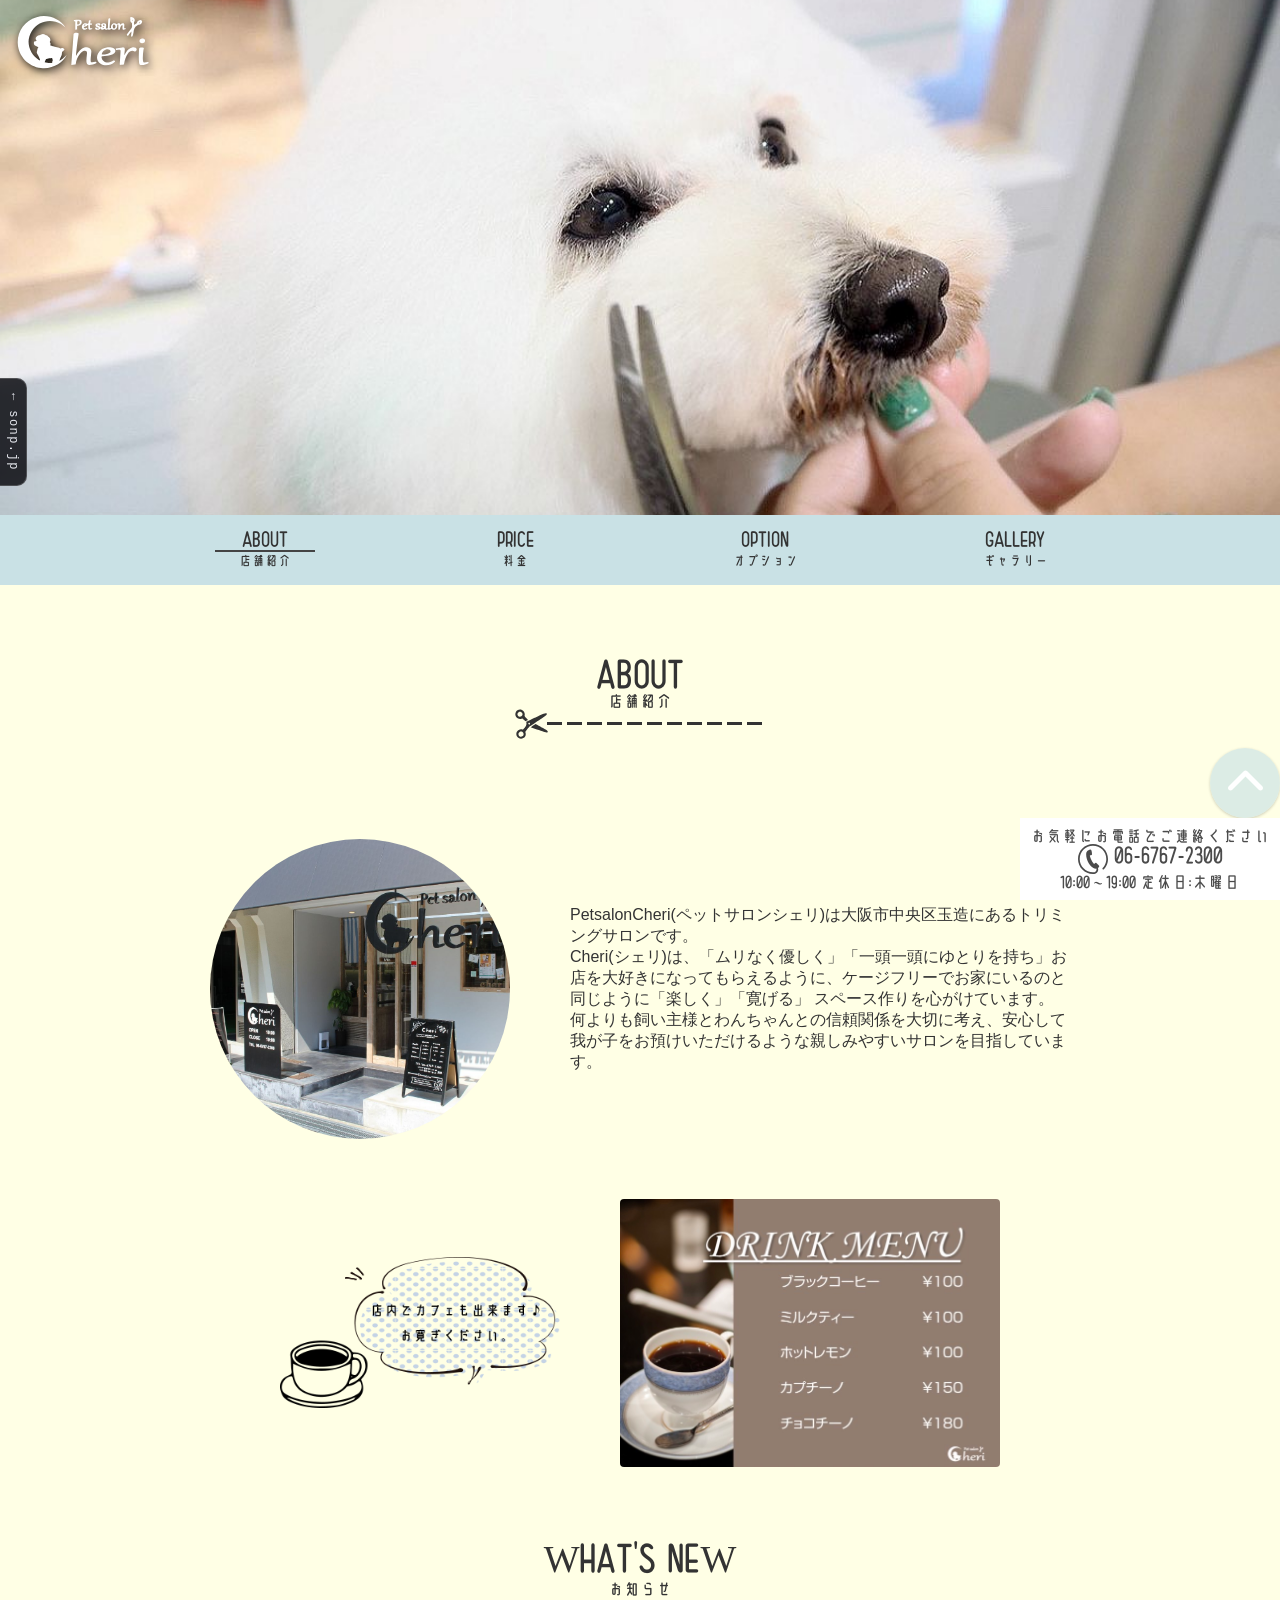
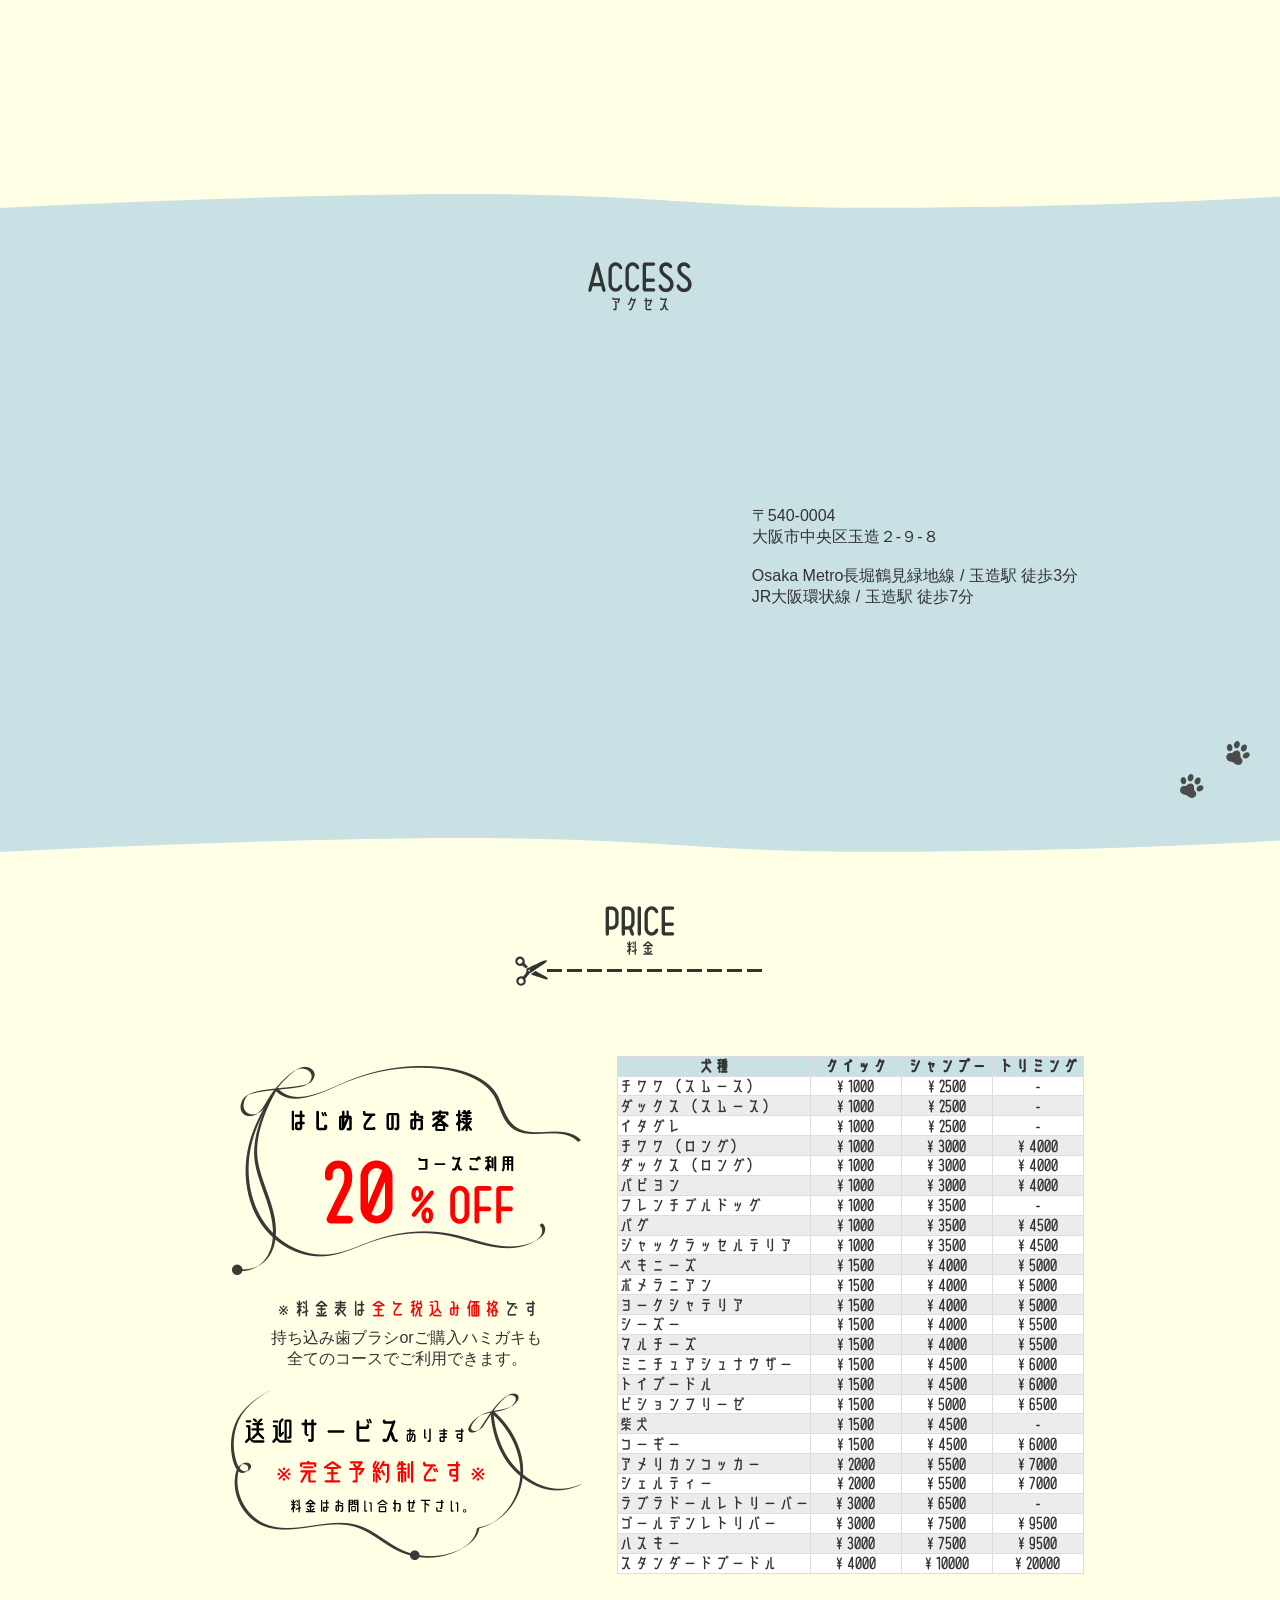
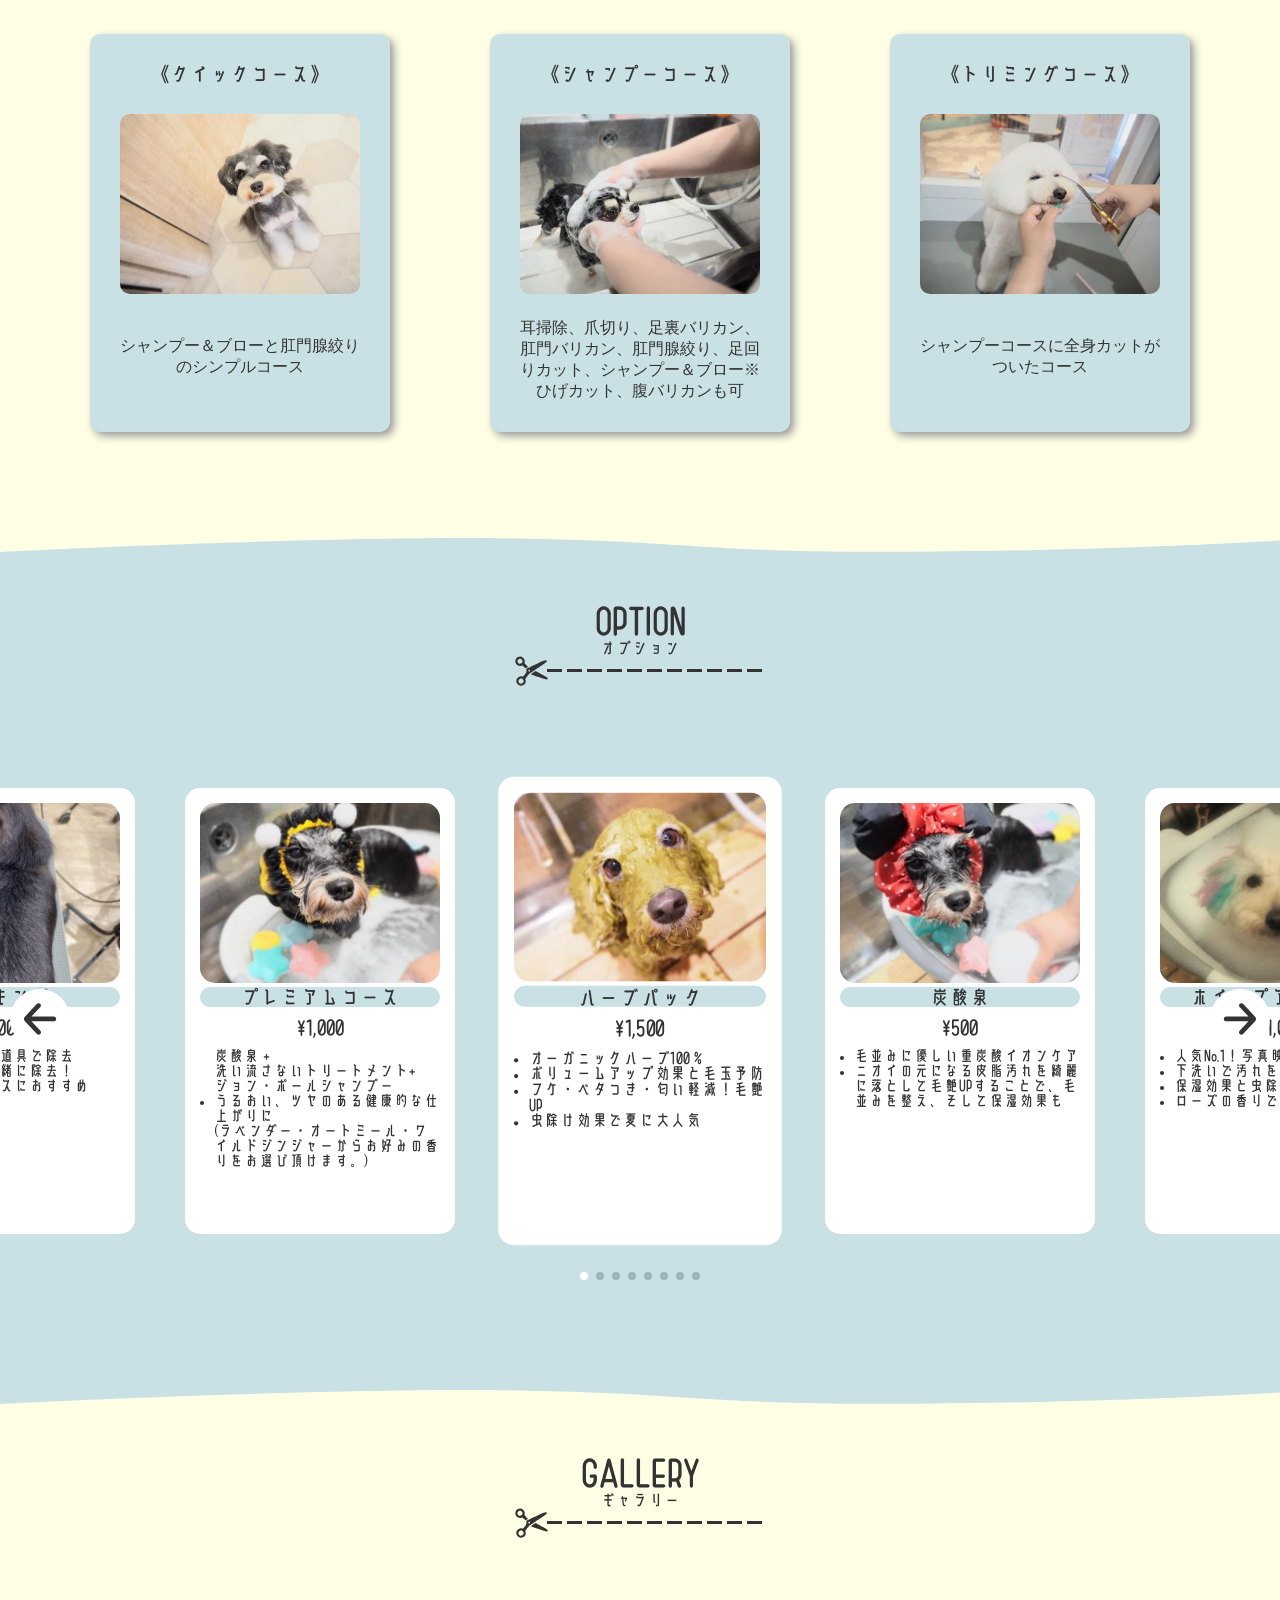
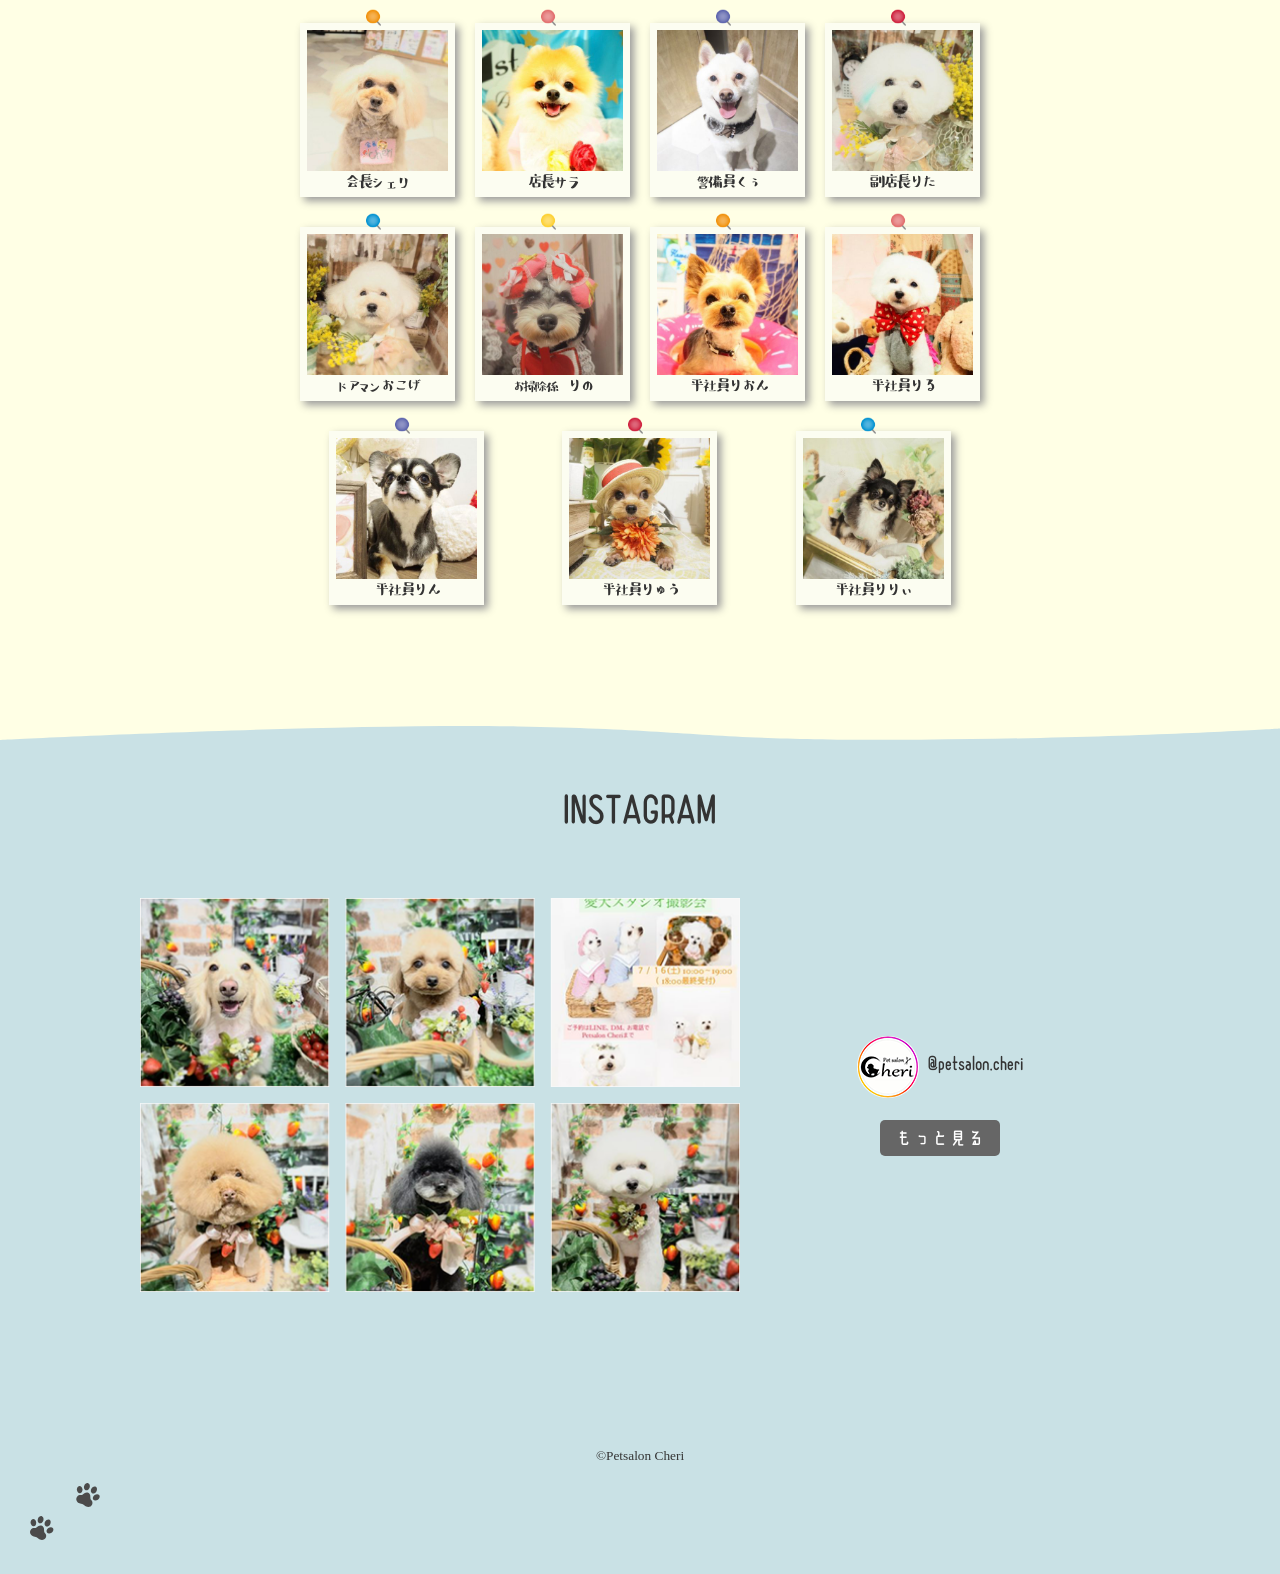
==== cheri/index.html @ 10647125 "Initial commit: five work sites" ====
<!DOCTYPE html>
<html lang="ja">
<head>
    <meta charset="UTF-8">
    <meta name="viewport" content="width=device-width, initial-scale=1.0">
    <title>PetsalonCheri(ペットサロンシェリ) | 大阪市中央区のトリミングサロン</title>
    <link rel="stylesheet" href="lib/swiper-bundle.min.css">
    <link rel="stylesheet" href="style-fp.min.css">
</head>
<body>
    <header>
        <div class="header_main" id="js-main">
            <h1 class="header_main_logo">
                <svg version="1.1" id="&#x30EC;&#x30A4;&#x30E4;&#x30FC;_1"
                    xmlns="http://www.w3.org/2000/svg" xmlns:xlink="http://www.w3.org/1999/xlink" width="136px" height="54px" x="0px" y="0px" viewBox="0 0 672.5 271.5"
                    style="enable-background:new 0 0 672.5 271.5;" xml:space="preserve">
                    <path class="header_main_logo_path" id="XMLID_1_" d="M248.201,62.441c-7.067-5.401-14.12-11.736-22.038-16.69c-49.688-31.089-116.276-15.855-147.029,34.11
                        c-21.635,35.15-21.688,71.452-2.249,107.714c8.741,16.305,21.719,28.699,37.372,38.378c0.916,0.567,1.848,1.239,2.864,1.479
                        c1.058,0.251,2.225,0.038,3.344,0.027c-0.106-0.99,0.01-2.072-0.354-2.956c-2.522-6.111-4.969-12.264-7.792-18.237
                        c-2.069-4.377-4.743-8.465-7.015-12.752c-1.69-3.189-2.176-6.288-0.725-10.031c1.51-3.895,1.538-8.339,2.624-12.434
                        c0.551-2.079,1.619-4.321,3.137-5.776c2.406-2.306,1.132-3.535-0.8-4.572c-4.795-2.574-9.588-5.196-14.574-7.357
                        c-6.17-2.674-7.242-15.049-3.921-19.411c0.935-1.228,3.492-1.243,5.319-1.764c1.759-0.501,4.119-0.388,5.18-1.518
                        c1.913-2.037,0.488-4.015-1.253-5.913c-3.675-4.007-2.161-12.918,2.346-15.789c2.813-1.791,5.295-4.194,8.261-5.627
                        c3.168-1.53,6.727-2.256,10.126-3.3c0.88-0.27,1.956-0.179,2.673-0.657c8.325-5.55,16.345-3.82,24.333,0.793
                        c1.113,0.643,2.449,0.991,3.727,1.237c3.517,0.679,6.224,2.289,7.901,5.631c0.531,1.057,1.735,1.928,2.827,2.527
                        c7.262,3.981,9.522,10.749,9.927,18.309c0.094,1.755-1.735,3.543-2.319,5.427c-0.421,1.356-0.911,3.512-0.225,4.256
                        c4.059,4.406,4.4,8.953,1.472,13.986c-0.25,0.429-0.243,1.008-0.161,0.637c4.669,1.843,9.01,3.643,13.421,5.251
                        c1.617,0.589,3.414,0.666,5.105,1.073c7.027,1.69,14.09,3.253,21.046,5.202c3.402,0.953,6.591,2.666,9.891,3.996
                        c0.478,0.193,1.066,0.305,1.565,0.223c2.812-0.462,5.662-0.812,8.406-1.546c3.995-1.068,7.051,0.193,9.889,2.97
                        c2.784,2.724,3.309,5.177,0.535,7.923c-2.969,2.939-6.44,5.37-10.256,8.483c-0.305,4.024-0.552,9.215-1.168,14.361
                        c-0.213,1.779-1.328,3.455-2.061,5.165c-2.459,5.736-4.984,11.444-7.374,17.209c-0.95,2.293-1.613,4.705-2.463,7.232
                        c8.676-2.263,18.312-9.683,36.825-28.187c-19.24,37.961-69.897,72.517-129.949,65.208C61.688,259.077,11.803,208.886,8.148,143.117
                        C4.939,85.373,41.033,28.908,102.837,10.84C160.619-6.051,220.58,19.399,248.201,62.441z M296.367,249.296
                        c2.393-0.145,3.124-1.184,3.376-3.48c2.127-19.349,9.883-36.362,22.154-51.289c5.242-6.378,11.257-12.081,19.526-14.545
                        c9.354-2.788,15.678,2.032,15.174,11.656c-0.197,3.766-0.817,7.509-1.141,11.271c-1.041,12.073-3.3,24.091-1.295,36.29
                        c1.46,8.886,5.502,12.618,14.474,12.307c11.654-0.405,22.461-4.243,33.011-8.88c1.595-0.701,3.403-1.461,2.166-3.869
                        c-1.04-2.024-1.627-3.984-4.963-3.134c-5.058,1.288-10.297,2.111-15.507,2.495c-5.88,0.433-7.878-1.275-8.416-7.258
                        c-0.42-4.664-0.181-9.431,0.205-14.116c0.885-10.751,2.456-21.46,2.968-32.223c0.529-11.12-6.432-19.375-17.362-21.659
                        c-11.878-2.483-22.473,0.826-31.997,7.84c-10.737,7.908-18.487,18.402-25.003,29.887c-0.729,1.284-1.513,2.537-2.272,3.804
                        c-0.705-1.463-0.714-2.521-0.602-3.567c1.879-17.574,3.532-35.177,5.733-52.71c2.201-17.535,4.855-35.016,7.546-52.485
                        c0.544-3.532-0.486-5.228-3.839-5.392c-4.946-0.242-9.966-0.765-14.84-0.193c-4.863,0.571-6.514,3.169-6.869,8.067
                        c-1.55,21.397-3.08,42.795-4.674,64.189c-1.394,18.705-2.9,37.402-4.286,56.108c-0.767,10.35-1.39,20.711-2.164,32.377
                        C284.131,250.247,290.243,249.669,296.367,249.296z M467.045,162.243c7.785,0.167,16.086,0.922,23.494,5.508
                        c10.851,6.719,11.342,18.212,1.052,25.733c-10.152,7.42-22.197,9.594-34.152,11.612c-8.093,1.366-16.348,1.85-24.551,2.454
                        c-3.045,0.224-3.86,1.27-3.535,4.256c1.768,16.258,16.695,28.116,34.201,26.988c9.422-0.607,17.911-3.924,25.46-9.423
                        c3.221-2.346,5.39-0.778,7.403,1.157c2.505,2.408,0.13,4.073-1.484,5.635c-18.13,17.542-50.242,21.52-70.19,8.714
                        c-17.917-11.502-23.128-31.818-12.794-51.345c10.239-19.349,27.431-28.153,48.395-30.841
                        C462.347,162.435,464.381,162.415,467.045,162.243z M506.512,46.813c1.031-2.96,7.456-5.729,12.067-5.471
                        c4.166,0.233,4.776,3.271,4.988,7.236c1.935-1.796,3.369-3.283,4.962-4.574c3.251-2.634,6.926-3.764,10.931-2.029
                        c3.942,1.708,4.787,5.234,4.6,9.106c-0.182,3.77-0.62,7.53-0.728,11.3c-0.151,5.281,0.147,5.452,5.153,4.123
                        c0.501-0.133,1-0.276,1.454-0.401c2.764,2.757,1.835,4.338-1.233,5.763c-10.78,5.008-14.542,2.568-13.935-9.25
                        c0.152-2.964,0.623-5.917,0.654-8.878c0.014-1.326-0.695-2.66-1.076-3.991c-1.304,0.549-2.913,0.784-3.86,1.701
                        c-4.627,4.487-6.802,10.246-8.036,16.449c-1.157,5.817-2.35,6.551-8.256,5.705c0-6.633-0.165-13.187,0.047-19.729
                        c0.208-6.42,0.093-6.634-6.312-4.529c1.68,10.275-0.572,19.222-10.895,23.805c-6.41,2.846-12.737,1.778-17.546-3.95
                        c-8.04,5.649-13.538,6.259-17.866,2.066c-10.024,4.241-11.417,4.12-17.124-0.995c-4.084,1.418-7.695,3.342-11.487,3.812
                        c-4.397,0.544-7.099-2.591-8.698-7.226c-4.166,6.219-9.934,8.239-16.562,7.448c-2.84-0.339-5.826-1.418-8.229-2.963
                        c-3.172-2.04-2.755-6.404,0.413-7.971c2.247-1.111,4.192-1.391,5.673,1.536c1.659,3.281,5.19,4.24,8.242,2.776
                        c2.247-1.078,2.523-2.509,0.365-3.81c-1.83-1.103-3.969-1.68-5.87-2.681c-2.252-1.186-4.654-2.284-6.531-3.941
                        c-3.512-3.099-3.495-8.788-0.32-11.987c4.39-4.423,13.983-5.663,19.308-2.481c2.628,1.57,3.877,3.847,2.825,6.827
                        c-0.959,2.716-3.332,3.589-5.91,2.999c-1.065-0.244-1.896-1.668-2.753-2.627c-0.832-0.931-1.592-2.795-2.329-2.768
                        c-1.742,0.065-3.452,1.009-5.174,1.598c0.362,0.907,0.47,2.176,1.139,2.646c1.41,0.99,3.103,1.588,4.7,2.301
                        c4.557,2.036,9.372,3.737,10.965,9.132c2.843-2.429,5.425-4.633,7.334-6.264c-1.45-2.211-4.137-4.484-4.219-6.847
                        c-0.132-3.817,3.298-5.891,6.793-7.086c1.525-0.522,3.114-0.885,4.698-1.206c9.8-1.984,14.85,2.46,14.111,12.363
                        c-0.241,3.224-0.639,6.453-0.604,9.676c0.047,4.306,1.19,5.018,5.249,3.87c1.124-0.318,2.275-0.538,3.303-0.777
                        c0.81-13.808,1.613-27.525,2.423-41.243c0.087-1.482,0.15-2.97,0.337-4.441c0.501-3.933,2.446-5.272,6.374-4.79
                        c3.761,0.461,3.351,2.752,3.1,5.571c-1.174,13.164-2.296,26.337-3.082,39.529c-0.39,6.547,0.95,7.129,7.042,3.868
                        c-1.47-9.499,1.215-17.392,9.979-22.225C493.484,39.37,499.718,40.81,506.512,46.813z M542.982,243.294
                        c3.491-17.616,8.965-34.464,19.242-49.434c8.112-11.817,20.732-17.872,33.784-10.529c0.815,0.459,2.219,0.613,3.021,0.227
                        c3.87-1.861,6.508-4.909,7.05-9.255c0.524-4.199-1.561-7.271-5.059-9.405c-5.677-3.464-11.85-3.445-18.045-2.111
                        c-13.518,2.912-22.236,12.092-29.311,23.163c-3.212,5.026-6.005,10.32-9.403,16.211c0-1.595-0.058-2.349,0.009-3.092
                        c0.732-8.065,1.624-16.118,2.19-24.195c0.589-8.399-3.455-13.071-11.705-12.084c-11.45,1.37-22.764,3.881-33.994,5.878
                        c0.249,7.645,1.024,8.33,7.143,7.292c1.994-0.338,3.987-0.711,5.995-0.943c10.515-1.212,11.722-0.285,11.113,10.281
                        c-1.171,20.332-2.517,40.655-4.07,60.961c-0.294,3.843,0.881,4.853,4.356,4.471c5.362-0.59,10.736-1.062,16.514-1.625
                        C542.247,246.96,542.619,245.128,542.982,243.294z M594.398,50.358c5.092-4.254,12.025-6.093,14.239-13.469
                        c1.996-6.649,9.837-11.635,16.681-11.261c5.105,0.279,8.75,4.914,7.983,10.152c-1.11,7.579-8.767,14.252-16.524,13.842
                        c-3.354-0.177-5.718,0.962-7.921,3.11c-0.096,0.094-0.151,0.243-0.26,0.308c-13.547,7.981-17.219,20.92-18.409,35.452
                        c-0.445,5.436-2.565,10.737-3.969,16.088c-0.237,0.902-0.481,2.054-1.132,2.544c-1.382,1.038-3.089,2.413-4.557,2.298
                        c-1.003-0.078-2.607-2.45-2.59-3.779c0.052-4.156,0.711-8.308,1.204-12.453c0.363-3.053,0.836-6.094,0.478-9.631
                        c-1.441,1.586-2.952,3.114-4.31,4.768c-3.508,4.27-6.907,8.629-10.434,12.882c-1.716,2.069-3.851,3.91-6.547,1.819
                        c-2.554-1.98-1.831-4.66-0.242-6.884c6.894-9.645,13.737-19.336,20.952-28.738c2.425-3.159,4.187-6.235,4.058-10.213
                        c-0.166-5.122-0.296-10.251-0.719-15.354c-0.091-1.101-1.145-2.42-2.128-3.101c-5.588-3.871-7.56-9.393-5.874-16.225
                        c0.353-1.429,0.179-3.279-0.448-4.606c-1.885-3.985-0.007-7.638,4.401-7.671c6.945-0.053,12.154,3.666,15.91,8.94
                        c3.45,4.845,2.591,10.306-0.407,15.287C590.606,39.823,593.977,44.874,594.398,50.358z M664.955,242.422
                        c0.896-0.438,1.671-2.538,1.416-3.606c-0.439-1.835-1.202-3.596-4.223-2.857c-5.207,1.274-10.562,2.189-15.905,2.588
                        c-4.984,0.372-7.042-1.664-8.076-6.607c-0.303-1.45-0.465-2.936-0.594-4.414c-1.548-17.745,0.428-35.287,2.721-52.85
                        c0.419-3.21,3.948-7.393-0.042-9.838c-2.868-1.758-7.004-1.526-10.599-1.979c-1.299-0.164-2.686,0.187-4.008,0.435
                        c-4.934,0.925-6.983,3.134-7.261,8.212c-0.658,11.99-1.624,23.984-1.667,35.979c-0.04,11.142,0.32,22.368,1.696,33.408
                        c1.092,8.76,4.485,10.741,15.169,10.846C643.447,251.066,654.45,247.56,664.955,242.422z M371.291,48.599
                        c0,5.144-0.176,9.956,0.059,14.748c0.169,3.444,2.361,4.634,5.653,3.753c1.171-0.314,2.334-0.979,3.485-0.945
                        c0.872,0.026,2.229,0.746,2.45,1.447c0.284,0.904-0.094,2.864-0.63,3.043c-4.154,1.386-8.358,2.999-12.659,3.443
                        c-3.399,0.351-5.933-2.436-6.297-5.764c-0.567-5.178-0.338-10.44-0.603-15.658c-0.072-1.407-0.71-2.786-1.088-4.178
                        c-1.071,0.971-2.144,1.939-3.211,2.913c-1.746,1.593-3.244,3.721-5.289,4.659c-2.888,1.324-6.194,1.72-9.292,2.613
                        c-1.33,0.383-3.621,0.939-3.669,1.558c-0.112,1.431,0.577,3.171,1.478,4.388c2.454,3.309,6.773,3.55,11.284,0.617
                        c1.717-1.116,3.529-2.378,4.746-0.264c0.572,0.993-0.254,3.526-1.264,4.575c-5.62,5.844-14.83,6.614-20.623,2.01
                        c-5.855-4.653-7.031-13.593-2.764-21.017c5.082-8.843,14.051-11.518,23.498-7.011c2.596,1.239,6.906-0.779,7.532-3.677
                        c0.653-3.027,1.047-6.11,1.601-9.16c0.5-2.753,2.131-4.435,4.986-4.311c2.619,0.114,4.838,0.757,3.73,4.402
                        c-0.741,2.437-0.855,5.058-1.464,7.544c-0.78,3.182,0.222,4.442,3.576,4.415c2.157-0.017,5.847-1.868,5.753,2.561
                        c-0.086,4.042-3.626,3.107-6.183,3.281C374.889,48.667,373.682,48.599,371.291,48.599z M297.369,73.872
                        c0-7.592-0.034-14.556,0.01-21.521c0.038-5.93,0.02-11.867,0.316-17.786c0.148-2.968-0.885-3.937-3.702-3.507
                        c-1.997,0.305-3.715,0.304-3.853-2.592c-0.142-2.977,1.8-2.835,3.683-2.968c7.51-0.531,15.039-1.628,22.528-1.403
                        c8.551,0.257,12.753,4.307,13.504,11.164c0.81,7.386-3.499,14.256-10.717,16.631c-2.661,0.876-5.527,1.638-8.283,1.588
                        c-3.501-0.063-4.455,1.409-4.399,4.511c0.09,4.954,0.024,9.91,0.024,15.292C302.751,73.523,299.893,73.708,297.369,73.872z
                        M642.349,139.33c4.467-2.489,6.596-7.851,5.542-12.451c-0.944-4.117-5.064-7.536-9.975-8.241c-1.199-0.172-2.409-0.329-3.617-0.357
                        c-7.729-0.18-14.133,5.427-14.217,12.409c-0.078,6.485,5.39,11.208,13.349,11.956C636.42,141.569,639.611,140.856,642.349,139.33z
                        M181.467,235.429c4.323-4.494,1.784-9.396,1.165-14.025c-0.498-3.724-2.643-5.894-7.065-4.009
                        c-1.575,0.671-3.707-0.028-5.582,0.025c-1.294,0.037-2.589,0.253-3.872,0.458c-2.814,0.449-5.658,0.793-8.421,1.46
                        c-2.718,0.656-6.733,0.869-7.759,2.661c-2.804,4.9-4.333,10.529-6.364,15.863c9.372,3.529,29.098,4.868,38.065,2.874
                        C181.529,238.852,180.626,236.303,181.467,235.429z M461.406,194.649c3.163-0.985,6.295-2.512,9.009-4.409
                        c6.161-4.307,5.743-11.165-0.749-15.06c-1.589-0.953-3.406-1.692-5.215-2.085c-15.522-3.37-32.413,9.211-33.915,25.844
                        C441.2,198.79,451.463,197.746,461.406,194.649z M497.396,50.378c-2.008-3.475-6.889-3.703-9.271-0.754
                        c-3.001,3.716-3.127,11.879-0.242,15.646c3.046,3.977,7.901,3.558,9.967-1.022c0.919-2.038,1.258-4.339,1.973-6.927
                        C499.076,55.092,498.628,52.509,497.396,50.378z M444.42,51.385c-0.008-3.432-2.724-4.619-5.633-4.212
                        c-6.909,0.966,0.226,5.35-1.663,7.762C439.781,53.715,444.432,56.65,444.42,51.385z M441.748,59.761
                        c-2.174,0.835-4.497,1.428-6.444,2.631c-0.723,0.447-0.563,2.322-0.806,3.546c1.103,0.037,2.526,0.528,3.245,0.021
                        c1.858-1.309,3.405-3.059,5.076-4.633C442.462,60.804,442.105,60.282,441.748,59.761z M585.878,29.589
                        c0.165-1.707,0.365-3.414,0.418-5.125c0.004-0.114-1.613-0.422-1.629-0.373c-0.516,1.638-0.929,3.309-1.357,4.974
                        C584.166,29.24,585.022,29.415,585.878,29.589z M620.607,41.344c0.743-1.546,1.518-3.079,2.157-4.668
                        c0.043-0.106-1.369-0.952-1.401-0.911c-1.049,1.36-2.011,2.786-2.987,4.203C619.119,40.427,619.863,40.885,620.607,41.344z
                        M347.669,51.607c0.751-0.302,1.738-1.99,1.509-2.364c-0.531-0.864-1.744-1.84-2.673-1.833c-3.415,0.029-5.09,2.226-6.119,6.279
                        C343.242,52.91,345.537,52.462,347.669,51.607z M307.023,45.645c0.089,0.821,0.909,1.997,1.646,2.234
                        c2.527,0.812,8.389-1.84,9.99-4.258c2.044-3.086,2.158-8.103,0.246-10.781c-1.656-2.319-7.527-4.447-9.879-2.77
                        c-1.345,0.959-1.395,3.828-1.871,5.874c-0.24,1.034-0.13,2.15-0.21,3.928C306.945,41.333,306.792,43.51,307.023,45.645z"/>
                </svg>
            </h1>
            <nav class="header_main_nav" id="js-nav">
                <ul class="header_main_nav_ul">
                    <li class="header_main_nav_ul_li about-li"><a class="header_main_nav_ul_li_a js-a" href="#about">店舗紹介</a></li>
                    <li class="header_main_nav_ul_li price-li"><a class="header_main_nav_ul_li_a js-a" href="#price">料金</a></li>
                    <li class="header_main_nav_ul_li option-li"><a class="header_main_nav_ul_li_a js-a" href="#option">オプション</a></li>
                    <li class="header_main_nav_ul_li gallery-li"><a class="header_main_nav_ul_li_a js-a" href="#gallery">ギャラリー</a></li>
                </ul>
            </nav>
        </div>
    </header><div class="body">
    <!-- about -->
    <div class="js-d">
        <section class="about" id="about">
            <h2 class="about_h2">店舗紹介</h2>
            <div class="about_div">
                <div class="about_div_cheri">
                    <img src="img/img_cheri.jpg" alt="シェリ 店舗" class="about_div_cheri_imgCheri" loading="eager">
                    <p class="about_div_cheri_p">
                        PetsalonCheri(ペットサロンシェリ)は大阪市中央区玉造にあるトリミングサロンです。<br>
                        Cheri(シェリ)は、「ムリなく優しく」「一頭一頭にゆとりを持ち」お店を大好きになってもらえるように、ケージフリーでお家にいるのと同じように「楽しく」「寛げる」 スペース作りを心がけています。<br>
                        何よりも飼い主様とわんちゃんとの信頼関係を大切に考え、安心して我が子をお預けいただけるような親しみやすいサロンを目指しています。
                    </p>
                </div>
                <div class="about_div_cafe">
                    <img src="img/img_cafe_menu.jpg" alt="カフェ メニュー" class="about_div_cafe_imgCafeMenu">
                    <img src="img/img_cafe.png" alt="カフェ 吹き出し" class="about_div_cafe_imgCafe">
                </div>
            </div>
        </section>
        <section class="new">
            <h2 class="new_h2">お知らせ</h2>
            <ul class="new_ul" id="js-new">
                <li class="new_ul_li">
                    <p class="new_ul_li_date">2022/10/01</p>
                    <p>（お知らせ欄のサンプル表示です。元サイトではWordPressの投稿から自動で表示していました）</p>
                </li>
            </ul>
        </section>
        <!-- access -->
        <section class="access">
            <h2 class="access_h2">アクセス</h2>
            <div class="access_div">
                <iframe class="access_div_gmap" src="https://www.google.com/maps/embed?pb=!1m18!1m12!1m3!1d344.8869237371049!2d135.52919517211478!3d34.676520201509476!2m3!1f0!2f0!3f0!3m2!1i1024!2i768!4f13.1!3m3!1m2!1s0x6000e1f893d0d765%3A0x57fd13cc9af6967a!2zUGV0IHNhbG9uIENoZXJpIC8g44Oa44OD44OI44K144Ot44OzIOOCt-OCp-ODqg!5e0!3m2!1sja!2sjp!4v1653498530049!5m2!1sja!2sjp" width="320" height="350" style="border:0;" allowfullscreen="" loading="lazy" referrerpolicy="no-referrer-when-downgrade"></iframe>
                <p  class="access_div_address">〒540-0004<br>大阪市中央区玉造２-９-８<br><br>Osaka Metro長堀鶴見緑地線 / 玉造駅 徒歩3分<br>JR大阪環状線 / 玉造駅 徒歩7分</p>
            </div>
        </section>
    </div>
    <!-- price -->
    <section class="price js-d" id="price">
        <h2 class="price_h2">料金</h2>
            <!-- pc -->
            <div class="price_pc">
                <div class="price_pc_flex">
                    <div class="price_pc_flex_explain">
                        <img  class="price_pc_flex_explain_img1" src="img/price_20off.png" alt="はじめてのお客様 コースご利用 20%OFF" loading="lazy">
                        <p class="price_pc_flex_explain_p1">※料金表は<span>全て税込み価格</span>です</p>
                        <p class="price_pc_flex_explain_p2">持ち込み歯ブラシorご購入ハミガキも<br>全てのコースでご利用できます。</p>
                        <img  class="price_pc_flex_explain_img2" src="img/price_yoyaku.png" alt="送迎サービスあります 完全予約制です 料金はお問い合わせください" loading="lazy">
                    </div>
                    <table class="price_pc_flex_table">
                        <tr><th>犬種</th><th>クイック</th><th>シャンプー</th><th>トリミング</th></tr>
                        <tr><td>チワワ（スムース）</td><td>¥ 1000</td><td>¥ 2500</td><td>-</td></tr>
                        <tr><td>ダックス（スムース）</td><td>¥ 1000</td><td>¥ 2500</td><td>-</td></tr>
                        <tr><td>イタグレ</td><td>¥ 1000</td><td>¥ 2500</td><td>-</td></tr>
                        <tr><td>チワワ（ロング）</td><td>¥ 1000</td><td>¥ 3000</td><td>¥ 4000</td></tr>
                        <tr><td>ダックス（ロング）</td><td>¥ 1000</td><td>¥ 3000</td><td>¥ 4000</td></tr>
                        <tr><td>パピヨン</td><td>¥ 1000</td><td>¥ 3000</td><td>¥ 4000</td></tr>
                        <tr><td>フレンチブルドッグ</td><td>¥ 1000</td><td>¥ 3500</td><td>-</td></tr>
                        <tr><td>パグ</td><td>¥ 1000</td><td>¥ 3500</td><td>¥ 4500</td></tr>
                        <tr><td>ジャックラッセルテリア</td><td>¥ 1000</td><td>¥ 3500</td><td>¥ 4500</td></tr>
                        <tr><td>ペキニーズ</td><td>¥ 1500</td><td>¥ 4000</td><td>¥ 5000</td></tr>
                        <tr><td>ポメラニアン</td><td>¥ 1500</td><td>¥ 4000</td><td>¥ 5000</td></tr>
                        <tr><td>ヨークシャテリア</td><td>¥ 1500</td><td>¥ 4000</td><td>¥ 5000</td></tr>
                        <tr><td>シーズー</td><td>¥ 1500</td><td>¥ 4000</td><td>¥ 5500</td></tr>
                        <tr><td>マルチーズ</td><td>¥ 1500</td><td>¥ 4000</td><td>¥ 5500</td></tr>
                        <tr><td>ミニチュアシュナウザー</td><td>¥ 1500</td><td>¥ 4500</td><td>¥ 6000</td></tr>
                        <tr><td>トイプードル</td><td>¥ 1500</td><td>¥ 4500</td><td>¥ 6000</td></tr>
                        <tr><td>ピションフリーゼ</td><td>¥ 1500</td><td>¥ 5000</td><td>¥ 6500</td></tr>
                        <tr><td>柴犬</td><td>¥ 1500</td><td>¥ 4500</td><td>-</td></tr>
                        <tr><td>コーギー</td><td>¥ 1500</td><td>¥ 4500</td><td>¥ 6000</td></tr>
                        <tr><td>アメリカンコッカー</td><td>¥ 2000</td><td>¥ 5500</td><td>¥ 7000</td></tr>
                        <tr><td>シェルティー</td><td>¥ 2000</td><td>¥ 5500</td><td>¥ 7000</td></tr>
                        <tr><td>ラブラドールレトリーバー</td><td>¥ 3000</td><td>¥ 6500</td><td>-</td></tr>
                        <tr><td>ゴールデンレトリバー</td><td>¥ 3000</td><td>¥ 7500</td><td>¥ 9500</td></tr>
                        <tr><td>ハスキー</td><td>¥ 3000</td><td>¥ 7500</td><td>¥ 9500</td></tr>
                        <tr><td>スタンダードプードル</td><td>¥ 4000</td><td>¥ 10000</td><td>¥ 20000</td></tr>
                    </table>
                </div>
                <div class="price_pc_course">
                    <div class="price_pc_course_inner">
                        <div class="price_pc_course_inner_el">
                            <h3 class="price_pc_course_inner_el_title">《クイックコース》</h3>
                            <img src="img/3courses/quick.jpg" alt="クイックコース" loading="lazy">
                            <p><br>シャンプー＆ブローと肛門腺絞りのシンプルコース</p>
                        </div>
                        <div class="price_pc_course_inner_el">
                            <h3 class="price_pc_course_inner_el_title">《シャンプーコース》</h3>
                            <img src="img/3courses/shampoo.jpg" alt="シャンプーコース" loading="lazy">
                            <p>耳掃除、爪切り、足裏バリカン、肛門バリカン、肛門腺絞り、足回りカット、シャンプー＆ブロー※ひげカット、腹バリカンも可</p>
                        </div>
                        <div class="price_pc_course_inner_el">
                            <h3 class="price_pc_course_inner_el_title">《トリミングコース》</h3>
                            <img src="img/3courses/trimming.jpg" alt="トリミングコース" loading="lazy">
                            <p><br>シャンプーコースに全身カットがついたコース</p>
                        </div>
                    </div>
                </div>
            </div>
            <!-- sp -->
            <div class="price_sp">
                <div class="price_sp_ex1">
                    <img class="price_pc_flex_explain_img1" src="img/price_20off.png" alt="はじめてのお客様 コースご利用 20%OFF" loading="lazy">
                    <p class="price_pc_flex_explain_p1">※料金表は<span>全て税込み価格</span>です</p>
                </div>
                <div class="price_sp_wrap">
                    <div class="price_sp_wrap_el">
                        <h3 class="price_sp_wrap_el_title">《クイックコース》</h3>
                        <img src="img/3courses/quick.jpg" alt="クイックコース" loading="lazy">
                        <p class="price_sp_wrap_el_p"><br>シャンプー＆ブローと肛門腺絞りのシンプルコース</p>
                        <table  class="price_sp_wrap_el_table">
                            <tr><th>犬種</th><th>料金</th></tr>
                            <tr><td>チワワ（スムース）</td><td>¥ 1000</td></tr>
                            <tr><td>ダックス（スムース）</td><td>¥ 1000</td></tr>
                            <tr><td>イタグレ</td><td>¥ 1000</td></tr>
                            <tr><td>チワワ（ロング）</td><td>¥ 1000</td></tr>
                            <tr><td>ダックス（ロング）</td><td>¥ 1000</td></tr>
                            <tr><td>パピヨン</td><td>¥ 1000</td></tr>
                            <tr><td>フレンチブルドッグ</td><td>¥ 1000</td></tr>
                            <tr><td>パグ</td><td>¥ 1000</td></tr>
                            <tr><td>ジャックラッセルテリア</td><td>¥ 1000</td></tr>
                            <tr><td>ペキニーズ</td><td>¥ 1500</td></tr>
                            <tr><td>ポメラニアン</td><td>¥ 1500</td></tr>
                            <tr><td>ヨークシャテリア</td><td>¥ 1500</td></tr>
                            <tr><td>シーズー</td><td>¥ 1500</td></tr>
                            <tr><td>マルチーズ</td><td>¥ 1500</td></tr>
                            <tr><td>ミニチュアシュナウザー</td><td>¥ 1500</td></tr>
                            <tr><td>トイプードル</td><td>¥ 1500</td></tr>
                            <tr><td>ピションフリーゼ</td><td>¥ 1500</td></tr>
                            <tr><td>柴犬</td><td>¥ 1500</td></tr>
                            <tr><td>コーギー</td><td>¥ 1500</td></tr>
                            <tr><td>アメリカンコッカー</td><td>¥ 2000</td></tr>
                            <tr><td>シェルティー</td><td>¥ 2000</td></tr>
                            <tr><td>ラブラドールレトリーバー</td><td>¥ 3000</td></tr>
                            <tr><td>ゴールデンレトリバー</td><td>¥ 3000</td></tr>
                            <tr><td>ハスキー</td><td>¥ 3000</td></tr>
                            <tr><td>スタンダードプードル</td><td>¥ 4000</td></tr>
                        </table>
                    </div>
                    <div class="price_sp_wrap_el">
                        <h3 class="price_sp_wrap_el_title">《シャンプーコース》</h3>
                        <img src="img/3courses/shampoo.jpg" alt="シャンプーコース" loading="lazy">
                        <p class="price_sp_wrap_el_p">耳掃除、爪切り、足裏バリカン、肛門バリカン、肛門腺絞り、足回りカット、シャンプー＆ブロー※ひげカット、腹バリカンも可</p>
                        <table  class="price_sp_wrap_el_table">
                            <tr><th>犬種</th><th>料金</th></tr>
                            <tr><td>チワワ（スムース）</td><td>¥ 2500</td></tr>
                            <tr><td>ダックス（スムース）</td><td>¥ 2500</td></tr>
                            <tr><td>イタグレ</td><td>¥ 2500</td></tr>
                            <tr><td>チワワ（ロング）</td><td>¥ 3000</td></tr>
                            <tr><td>ダックス（ロング）</td><td>¥ 3000</td></tr>
                            <tr><td>パピヨン</td><td>¥ 3000</td></tr>
                            <tr><td>フレンチブルドッグ</td><td>¥ 3500</td></tr>
                            <tr><td>パグ</td><td>¥ 3500</td></tr>
                            <tr><td>ジャックラッセルテリア</td><td>¥ 3500</td></tr>
                            <tr><td>ペキニーズ</td><td>¥ 4000</td></tr>
                            <tr><td>ポメラニアン</td><td>¥ 4000</td></tr>
                            <tr><td>ヨークシャテリア</td><td>¥ 4000</td></tr>
                            <tr><td>シーズー</td><td>¥ 4000</td></tr>
                            <tr><td>マルチーズ</td><td>¥ 4000</td></tr>
                            <tr><td>ミニチュアシュナウザー</td><td>¥ 4500</td></tr>
                            <tr><td>トイプードル</td><td>¥ 4500</td></tr>
                            <tr><td>ピションフリーゼ</td><td>¥ 5000</td></tr>
                            <tr><td>柴犬</td><td>¥ 4500</td></tr>
                            <tr><td>コーギー</td><td>¥ 4500</td></tr>
                            <tr><td>アメリカンコッカー</td><td>¥ 5500</td></tr>
                            <tr><td>シェルティー</td><td>¥ 5500</td></tr>
                            <tr><td>ラブラドールレトリーバー</td><td>¥ 6500</td></tr>
                            <tr><td>ゴールデンレトリバー</td><td>¥ 7500</td></tr>
                            <tr><td>ハスキー</td><td>¥ 7500</td></tr>
                            <tr><td>スタンダードプードル</td><td>¥ 10000</td></tr>
                        </table>
                    </div>
                    <div class="price_sp_wrap_el">
                        <h3 class="price_sp_wrap_el_title">《トリミングコース》</h3>
                        <img src="img/3courses/trimming.jpg" alt="トリミングコース" loading="lazy">
                        <p class="price_sp_wrap_el_p"><br>シャンプーコースに全身カットがついたコース</p>
                        <table  class="price_sp_wrap_el_table">
                            <tr><th>犬種</th><th>料金</th></tr>
                            <tr><td>チワワ（スムース）</td><td>-</td></tr>
                            <tr><td>ダックス（スムース）</td><td>-</td></tr>
                            <tr><td>イタグレ</td><td>-</td></tr>
                            <tr><td>チワワ（ロング）</td><td>¥ 4000</td></tr>
                            <tr><td>ダックス（ロング）</td><td>¥ 4000</td></tr>
                            <tr><td>パピヨン</td><td>¥ 4000</td></tr>
                            <tr><td>フレンチブルドッグ</td><td>-</td></tr>
                            <tr><td>パグ</td><td>¥ 4500</td></tr>
                            <tr><td>ジャックラッセルテリア</td><td>¥ 4500</td></tr>
                            <tr><td>ペキニーズ</td><td>¥ 5000</td></tr>
                            <tr><td>ポメラニアン</td><td>¥ 5000</td></tr>
                            <tr><td>ヨークシャテリア</td><td>¥ 5000</td></tr>
                            <tr><td>シーズー</td><td>¥ 5500</td></tr>
                            <tr><td>マルチーズ</td><td>¥ 5500</td></tr>
                            <tr><td>ミニチュアシュナウザー</td><td>¥ 6000</td></tr>
                            <tr><td>トイプードル</td><td>¥ 6000</td></tr>
                            <tr><td>ピションフリーゼ</td><td>¥ 6500</td></tr>
                            <tr><td>柴犬</td><td>-</td></tr>
                            <tr><td>コーギー</td><td>¥ 6000</td></tr>
                            <tr><td>アメリカンコッカー</td><td>¥ 7000</td></tr>
                            <tr><td>シェルティー</td><td>¥ 7000</td></tr>
                            <tr><td>ラブラドールレトリーバー</td><td>-</td></tr>
                            <tr><td>ゴールデンレトリバー</td><td>¥ 9500</td></tr>
                            <tr><td>ハスキー</td><td>¥ 9500</td></tr>
                            <tr><td>スタンダードプードル</td><td>¥ 20000</td></tr>
                        </table>
                    </div>
                </div>
                <div class="price_sp_ex2">
                    <p class="price_pc_flex_explain_p2">持ち込み歯ブラシorご購入ハミガキも<br>全てのコースでご利用できます。</p>
                    <img  class="price_pc_flex_explain_img2" src="img/price_yoyaku.png" alt="送迎サービスあります 完全予約制です 料金はお問い合わせください"  loading="lazy">
                </div>
            </div>
    </section>

    <!-- option -->
    <section class="option js-d" id="option">
        <h2 class="option_h2">オプション</h2>
        <div class="swiper">
            <div class="swiper-wrapper">
                <!-- slide -->
                <div class="swiper-slide">
                    <div class="swiper-slide_card">
                        <img class="swiper-slide_card_img" src="img/option/option1.jpg" alt="ハーブパック" loading="lazy">
                        <h3 class="swiper-slide_card_title">ハーブパック</h3>
                        <p class="swiper-slide_card_price">¥1,500</p>
                        <ul class="swiper-slide_card_ul">
                            <li>オーガニックハーブ100％</li>
                            <li>ボリュームアップ効果と毛玉予防</li>
                            <li>フケ・ベタつき・匂い軽減！毛艶UP</li>
                            <li>虫除け効果で夏に大人気</li>
                        </ul>
                    </div>
                </div>
                <!-- slide -->
                <div class="swiper-slide">
                    <div class="swiper-slide_card">
                        <img class="swiper-slide_card_img" src="img/option/option2.jpg" alt="炭酸泉" loading="lazy">
                        <h3 class="swiper-slide_card_title">炭酸泉</h3>
                        <p class="swiper-slide_card_price">¥500</p>
                        <ul class="swiper-slide_card_ul">
                            <li>毛並みに優しい重炭酸イオンケア</li>
                            <li>ニオイの元になる皮脂汚れを綺麗に落として毛艶UPすることで、毛並みを整え、そして保湿効果も</li>
                        </ul>
                    </div>
                </div>
                <!-- slide -->
                <div class="swiper-slide">
                    <div class="swiper-slide_card">
                        <img class="swiper-slide_card_img" src="img/option/option3.jpg" alt="ホイップアロマバス" loading="lazy">
                        <h3 class="swiper-slide_card_title">ホイップアロマバス</h3>
                        <p class="swiper-slide_card_price">¥1,000</p>
                        <ul class="swiper-slide_card_ul">
                            <li>人気No.1！写真映えNo.1！</li>
                            <li>下洗いで汚れをしっかり除去</li>
                            <li> 保湿効果と虫除け効果も配合</li>
                            <li> ローズの香りでリラックスも</li>
                        </ul>
                    </div>
                </div>
                <!-- slide -->
                <div class="swiper-slide">
                    <div class="swiper-slide_card">
                        <img class="swiper-slide_card_img" src="img/option/option4.jpg" alt="皮膚のためだけの温浴剤" loading="lazy">
                        <h3 class="swiper-slide_card_title">ミスセラミド</h3>
                        <p class="swiper-slide_card_price">¥1,500</p>
                        <ul class="swiper-slide_card_ul">
                            <li>甘草エキス配合で炎症を抑えます</li>
                            <li>ヒト型セラミドと植物性セラミドが配合されているので保湿力が高く潤いが生まれ清潔を保ちます</li>
                            <li>乾燥肌の子におすすめ</li>
                        </ul>
                    </div>
                </div>
                <!-- slide -->
                <div class="swiper-slide">
                    <div class="swiper-slide_card">
                        <img class="swiper-slide_card_img" src="img/option/option5.jpg" alt="洗い流さないトリートメント" loading="lazy">
                        <h3 class="swiper-slide_card_title ls">洗い流さないトリートメント</h3>
                        <p class="swiper-slide_card_price">¥200</p>
                        <ul class="swiper-slide_card_ul">
                            <li>人気NO.2！</li>
                            <li>毛玉予防</li>
                            <li>保湿効果と毛艶UP</li>
                            <li>仕上がりがワンランク上へ</li>
                        </ul>
                    </div>
                </div>
                <!-- slide -->
                <div class="swiper-slide">
                    <div class="swiper-slide_card">
                        <img class="swiper-slide_card_img" src="img/option/option7.jpg" alt="スペシャルシャンプー" loading="lazy">
                        <h3 class="swiper-slide_card_title">スペシャルシャンプー</h3>
                        <p class="swiper-slide_card_price">¥200</p>
                        <ul class="swiper-slide_card_ul">
                            <li>低刺激シャンプー</li>
                            <li>敏感肌、アレルギー肌、乾燥肌の子におすすめ</li>
                        </ul>
                    </div>
                </div>
                <!-- slide -->
                <div class="swiper-slide">
                    <div class="swiper-slide_card">
                        <img class="swiper-slide_card_img" src="img/option/option6.jpg" alt="レーキング" loading="lazy">
                        <h3 class="swiper-slide_card_title">レーキング</h3>
                        <p class="swiper-slide_card_price">¥1,000</p>
                        <ul class="swiper-slide_card_ul">
                            <li>抜け毛を専用の道具で除去</li>
                            <li>フケやゴミも一緒に除去！</li>
                            <li>チワワやダックスにおすすめ</li>
                        </ul>
                    </div>
                </div>
                <!-- slide -->
                <div class="swiper-slide">
                    <div class="swiper-slide_card">
                        <img class="swiper-slide_card_img" src="img/option/option8.jpg" alt="プレミアムコース" loading="lazy">
                        <h3 class="swiper-slide_card_title">プレミアムコース</h3>
                        <p class="swiper-slide_card_price">¥1,000</p>
                        <ul class="swiper-slide_card_ul">
                        炭酸泉＋<br>
                        洗い流さないトリートメント+<br>
                        ジョン・ポールシャンプー<br>
                        <li>うるおい、ツヤのある健康的な仕上がりに</li>
                        (ラベンダー・オートミール・ワイルドジンジャーからお好みの香りをお選び頂けます。)
                        </ul>
                    </div>
                </div>   
            </div>
            <div class="swiper-button-prev"></div>
            <div class="swiper-button-next"></div>
        </div>
        <div class="swiper-pagination"></div>
    </section>

    <div class="js-d">
        <section class="gallery" id="gallery">
            <h2 class="gallery_h2">ギャラリー</h2>
            <div class="gallery_div">
                
                <div class="gallery_div_overlay"></div>
                
                <!-- dog -->
                <div class="gallery_div_item">
                    <img class="gallery_div_item_pin" src="img/pushpin/pin_1.png" loading="lazy">
                    <img class="gallery_div_item_img" src="img/gallery/dog_1.jpg" alt="会長シェリ" loading="lazy">
                    <div class="gallery_div_item_ctr">
                        <p class="gallery_div_item_ctr_name">会長シェリ</p>
                        <p class="gallery_div_item_ctr_prof">
                            誕生日:2015/3/14<br>
                            犬種:トイプードル♀<br>
                            性格:人がだいすきな愛嬌たっぷりさん
                        </p>
                    </div>
                </div>
                <div class="gallery_div_prof">
                    <img class="gallery_div_prof_pin" src="img/pushpin/pin_1.png" loading="lazy">
                    <img class="gallery_div_prof_img" src="img/gallery/dog_1.jpg" alt="会長シェリ" loading="lazy">
                    <div class="gallery_div_prof_ctr">
                        <p class="gallery_div_prof_ctr_name">会長シェリ</p>
                        <p class="gallery_div_prof_ctr_prof">
                            誕生日:2015/3/14<br>
                            犬種:トイプードル♀<br>
                            性格:人がだいすきな愛嬌たっぷりさん
                        </p>
                    </div>
                </div>
                
                <!-- dog -->
                <div class="gallery_div_item">
                    <img class="gallery_div_item_pin" src="img/pushpin/pin_2.png" loading="lazy">
                    <img class="gallery_div_item_img" src="img/gallery/dog_2.jpg" alt="店長サラ" loading="lazy">
                    <div class="gallery_div_item_ctr">
                        <p class="gallery_div_item_ctr_name">店長サラ</p>
                        <p class="gallery_div_item_ctr_prof">
                            誕生日:2015/12/24<br>
                            犬種:ポメラニアン♀<br>
                            性格:マイペースな自由人
                        </p>
                    </div>
                </div>
                <div class="gallery_div_prof">
                    <img class="gallery_div_prof_pin" src="img/pushpin/pin_2.png" loading="lazy">
                    <img class="gallery_div_prof_img" src="img/gallery/dog_2.jpg" alt="店長サラ" loading="lazy">
                    <div class="gallery_div_prof_ctr">
                        <p class="gallery_div_prof_ctr_name">店長サラ</p>
                        <p class="gallery_div_prof_ctr_prof">
                            誕生日:2015/12/24<br>
                            犬種:ポメラニアン♀<br>
                            性格:マイペースな自由人
                        </p>
                    </div>
                </div>
                
                <!-- dog -->
                <div class="gallery_div_item">
                    <img class="gallery_div_item_pin" src="img/pushpin/pin_3.png" loading="lazy">
                    <img class="gallery_div_item_img" src="img/gallery/dog_3.jpg" alt="警備員くぅ" loading="lazy">
                    <div class="gallery_div_item_ctr">
                        <p class="gallery_div_item_ctr_name">警備員くぅ</p>
                        <p class="gallery_div_item_ctr_prof">
                            誕生日:2019/3/21<br>
                            犬種:柴犬♂<br>
                            性格:めちゃくちゃびびりさん
                        </p>
                    </div>
                </div>
                <div class="gallery_div_prof">
                    <img class="gallery_div_prof_pin" src="img/pushpin/pin_3.png" loading="lazy">
                    <img class="gallery_div_prof_img" src="img/gallery/dog_3.jpg" alt="警備員くぅ" loading="lazy">
                    <div class="gallery_div_prof_ctr">
                        <p class="gallery_div_prof_ctr_name">警備員くぅ</p>
                        <p class="gallery_div_prof_ctr_prof">
                            誕生日:2019/3/21<br>
                            犬種:柴犬♂<br>
                            性格:めちゃくちゃびびりさん
                        </p>
                    </div>
                </div>

                <!-- dog -->               
                <div class="gallery_div_item">
                    <img class="gallery_div_item_pin" src="img/pushpin/pin_4.png" loading="lazy">
                    <img class="gallery_div_item_img" src="img/gallery/dog_4.jpg" alt="副店長りた" loading="lazy">
                    <div class="gallery_div_item_ctr">
                        <p class="gallery_div_item_ctr_name">副店長りた</p>
                        <p class="gallery_div_item_ctr_prof">
                            誕生日:2016/7/7<br>
                            犬種:トイプードル♂<br>
                            性格:かまってちゃんな甘えたボーイ
                        </p>
                    </div>
                </div>
                <div class="gallery_div_prof">
                    <img class="gallery_div_prof_pin" src="img/pushpin/pin_4.png" loading="lazy">
                    <img class="gallery_div_prof_img" src="img/gallery/dog_4.jpg" alt="副店長りた" loading="lazy">
                    <div class="gallery_div_prof_ctr">
                        <p class="gallery_div_prof_ctr_name">副店長りた</p>
                        <p class="gallery_div_prof_ctr_prof">
                            誕生日:2016/7/7<br>
                            犬種:トイプードル♂<br>
                            性格:かまってちゃんな甘えたボーイ
                        </p>
                    </div>
                </div>

                <!-- dog -->           
                <div class="gallery_div_item">
                    <img class="gallery_div_item_pin" src="img/pushpin/pin_5.png" loading="lazy">
                    <img class="gallery_div_item_img" src="img/gallery/dog_5.jpg" alt="ドアマンおこげ" loading="lazy">
                    <div class="gallery_div_item_ctr">
                        <p class="gallery_div_item_ctr_name"><span>ドアマン</span>おこげ</p>
                        <p class="gallery_div_item_ctr_prof">
                            誕生日:2020/9/6<br>
                            犬種:トイプードル♂<br>
                            性格:おもちゃが大好きな元気っこ
                        </p>
                    </div>
                </div>
                <div class="gallery_div_prof">
                    <img class="gallery_div_prof_pin" src="img/pushpin/pin_5.png" loading="lazy">
                    <img class="gallery_div_prof_img" src="img/gallery/dog_5.jpg" alt="ドアマンおこげ" loading="lazy">
                    <div class="gallery_div_prof_ctr">
                        <p class="gallery_div_prof_ctr_name">ドアマンおこげ</p>
                        <p class="gallery_div_prof_ctr_prof">
                            誕生日:2020/9/6<br>
                            犬種:トイプードル♂<br>
                            性格:おもちゃが大好きな元気っこ
                        </p>
                    </div>
                </div>
                
                <!-- dog -->                                               
                <div class="gallery_div_item">
                    <img class="gallery_div_item_pin" src="img/pushpin/pin_6.png" loading="lazy">
                    <img class="gallery_div_item_img" src="img/gallery/dog_6.jpg" alt="お掃除係 りの" loading="lazy">
                    <div class="gallery_div_item_ctr">
                        <p class="gallery_div_item_ctr_name"><span>お掃除係 </span>りの</p>
                        <p class="gallery_div_item_ctr_prof">
                            誕生日:2021/1/20<br>
                            犬種:ミニチュアシュナウザー♀<br>
                            性格:人もわんこも大好きなやんちゃさん
                        </p>
                    </div>
                </div>
                <div class="gallery_div_prof">
                    <img class="gallery_div_prof_pin" src="img/pushpin/pin_6.png" loading="lazy">
                    <img class="gallery_div_prof_img" src="img/gallery/dog_6.jpg" alt="お掃除係 りの" loading="lazy">
                    <div class="gallery_div_prof_ctr">
                        <p class="gallery_div_prof_ctr_name">お掃除係 りの</p>
                        <p class="gallery_div_prof_ctr_prof">
                            誕生日:2021/1/20<br>
                            犬種:ミニチュアシュナウザー♀<br>
                            性格:人もわんこも大好きなやんちゃさん
                        </p>
                    </div>
                </div>
                                
                <!-- dog -->
                <div class="gallery_div_item">
                    <img class="gallery_div_item_pin" src="img/pushpin/pin_1.png" loading="lazy">
                    <img class="gallery_div_item_img" src="img/gallery/dog_7.jpg" alt="平社員りおん" loading="lazy">
                    <div class="gallery_div_item_ctr">
                        <p class="gallery_div_item_ctr_name">平社員りおん</p>
                        <p class="gallery_div_item_ctr_prof">
                            誕生日:2009/7/28<br>
                            犬種:ヨークシャーテリア♂<br>
                            性格:甘えたの頑固おじいさん
                        </p>
                    </div>
                </div>
                <div class="gallery_div_prof">
                    <img class="gallery_div_prof_pin" src="img/pushpin/pin_1.png" loading="lazy">
                    <img class="gallery_div_prof_img" src="img/gallery/dog_7.jpg" alt="平社員りおん" loading="lazy">
                    <div class="gallery_div_prof_ctr">
                        <p class="gallery_div_prof_ctr_name">平社員りおん</p>
                        <p class="gallery_div_prof_ctr_prof">
                            誕生日:2009/7/28<br>
                            犬種:ヨークシャーテリア♂<br>
                            性格:甘えたの頑固おじいさん
                        </p>
                    </div>
                </div>

                <!-- dog -->
                <div class="gallery_div_item">
                    <img class="gallery_div_item_pin" src="img/pushpin/pin_2.png" loading="lazy">
                    <img class="gallery_div_item_img" src="img/gallery/dog_8.jpg" alt="平社員りる" loading="lazy">
                    <div class="gallery_div_item_ctr">
                        <p class="gallery_div_item_ctr_name">平社員りる</p>
                        <p class="gallery_div_item_ctr_prof">
                            誕生日:2011/3/18<br>
                            犬種:プードル♀<br>
                            性格:運動神経抜群の食いしん坊さん
                        </p>
                    </div>
                </div>
                <div class="gallery_div_prof">
                    <img class="gallery_div_prof_pin" src="img/pushpin/pin_2.png" loading="lazy">
                    <img class="gallery_div_prof_img" src="img/gallery/dog_8.jpg" alt="平社員りる" loading="lazy">
                    <div class="gallery_div_prof_ctr">
                        <p class="gallery_div_prof_ctr_name">平社員りる</p>
                        <p class="gallery_div_prof_ctr_prof">
                            誕生日:2011/3/18<br>
                            犬種:プードル♀<br>
                            性格:運動神経抜群の食いしん坊さん
                        </p>
                    </div>
                </div>

                <!-- dog -->
                <div class="gallery_div_item">
                    <img class="gallery_div_item_pin" src="img/pushpin/pin_3.png" loading="lazy">
                    <img class="gallery_div_item_img" src="img/gallery/dog_9.jpg" alt="平社員りん" loading="lazy">
                    <div class="gallery_div_item_ctr">
                        <p class="gallery_div_item_ctr_name">平社員りん</p>
                        <p class="gallery_div_item_ctr_prof">
                            誕生日:2014/4/12<br>
                            犬種:プードル♂<br>
                            性格:まったりでおっとりさん
                        </p>
                    </div>
                </div>
                <div class="gallery_div_prof">
                    <img class="gallery_div_prof_pin" src="img/pushpin/pin_3.png" loading="lazy">
                    <img class="gallery_div_prof_img" src="img/gallery/dog_9.jpg" alt="平社員りん" loading="lazy">
                    <div class="gallery_div_prof_ctr">
                        <p class="gallery_div_prof_ctr_name">平社員りん</p>
                        <p class="gallery_div_prof_ctr_prof">
                            誕生日:2014/4/12<br>
                            犬種:プードル♂<br>
                            性格:まったりでおっとりさん
                        </p>
                    </div>
                </div>
                
                <!-- dog -->
                <div class="gallery_div_item">
                    <img class="gallery_div_item_pin" src="img/pushpin/pin_4.png" loading="lazy">
                    <img class="gallery_div_item_img" src="img/gallery/dog_10.jpg" alt="平社員りゅう" loading="lazy">
                    <div class="gallery_div_item_ctr">
                        <p class="gallery_div_item_ctr_name">平社員りゅう</p>
                        <p class="gallery_div_item_ctr_prof">
                            誕生日:2018/3/22<br>
                            犬種:ヨークシャーテリア♂<br>
                            性格:永遠の赤ちゃん！ベビーフェイス！
                        </p>
                    </div>
                </div>
                <div class="gallery_div_prof">
                    <img class="gallery_div_prof_pin" src="img/pushpin/pin_4.png" loading="lazy">
                    <img class="gallery_div_prof_img" src="img/gallery/dog_10.jpg" alt="平社員りゅう" loading="lazy">
                    <div class="gallery_div_prof_ctr">
                        <p class="gallery_div_prof_ctr_name">平社員りゅう</p>
                        <p class="gallery_div_prof_ctr_prof">
                            誕生日:2018/3/22<br>
                            犬種:ヨークシャーテリア♂<br>
                            性格:永遠の赤ちゃん！ベビーフェイス！
                        </p>
                    </div>
                </div>
                
                <!-- dog -->
                <div class="gallery_div_item">
                    <img class="gallery_div_item_pin" src="img/pushpin/pin_5.png" loading="lazy">
                    <img class="gallery_div_item_img" src="img/gallery/dog_11.jpg" alt="平社員りりぃ" loading="lazy">
                    <div class="gallery_div_item_ctr">
                        <p class="gallery_div_item_ctr_name">平社員りりぃ</p>
                        <p class="gallery_div_item_ctr_prof">
                            誕生日:2015/8/3<br>
                            犬種:ロングコートチワワ♀<br>
                            性格:気は強いけどうるうるおめめが可愛い
                        </p>
                    </div>
                </div>
                <div class="gallery_div_prof">
                    <img class="gallery_div_prof_pin" src="img/pushpin/pin_5.png" loading="lazy">
                    <img class="gallery_div_prof_img" src="img/gallery/dog_11.jpg" alt="平社員りりぃ" loading="lazy">
                    <div class="gallery_div_prof_ctr">
                        <p class="gallery_div_prof_ctr_name">平社員りりぃ</p>
                        <p class="gallery_div_prof_ctr_prof">
                            誕生日:2015/8/3<br>
                            犬種:ロングコートチワワ♀<br>
                            性格:気は強いけどうるうるおめめが可愛い
                        </p>
                    </div>
                </div>

            </div>
        </section>

        <!-- instagram -->
        <section class="instagram">
            <h2 class="instagram_h2">INSTAGRAM</h2>
            <!-- pc -->
            <div class="instagram_pc">
                <div class="instagram_pc_inner">
                    <a class="instagram_pc_inner_posts" href="https://instagram.com/petsalon.cheri?igshid=YmMyMTA2M2Y=" target="_blank"><img src="img/instagram_cheri.png" alt="シェリ インスタグラム 投稿"  loading="lazy"></a>
                    <div class="instagram_pc_inner_wrap">
                        <div class="instagram_pc_inner_wrap_acct">
                            <a class="instagram_pc_inner_wrap_acct_logo" href="https://instagram.com/petsalon.cheri?igshid=YmMyMTA2M2Y=" target="_blank"><img src="img/instagram_cheri_logo.png" alt="シェリ インスタグラム アイコン"  loading="lazy"></a>
                            <p class="instagram_pc_inner_wrap_acct_id">@petsalon.cheri</p>
                        </div>
                        <a class="instagram_pc_inner_wrap_more" href="https://instagram.com/petsalon.cheri?igshid=YmMyMTA2M2Y=" target="_blank">もっと見る</a>
                    </div>
                </div>
            </div>
            <!-- sp -->
            <div class="instagram_sp">
                <div class="instagram_sp_acct">
                    <a class="instagram_sp_acct_logo" href="https://instagram.com/petsalon.cheri?igshid=YmMyMTA2M2Y=" target="_blank"><img src="img/instagram_cheri_logo.png" alt="シェリ インスタグラム アイコン"  loading="lazy"></a>
                    <p class="instagram_sp_acct_id">@petsalon.cheri</p>
                </div>
                <a class="instagram_sp_posts" href="https://instagram.com/petsalon.cheri?igshid=YmMyMTA2M2Y=" target="_blank"><img src="img/instagram_cheri.png" alt="シェリ インスタグラム 投稿"  loading="lazy"></a>
                <a class="instagram_sp_more" href="https://instagram.com/petsalon.cheri?igshid=YmMyMTA2M2Y=" target="_blank">もっと見る</a>
            </div>
        </section>
    </div>
    <!-- menu (page-top tel) -->
    <div class="menu">
        <a class="menu_top" href="#">
            <svg xmlns="http://www.w3.org/2000/svg" viewBox="0 0 448 512"><path d="M416 352c-8.188 0-16.38-3.125-22.62-9.375L224 173.3l-169.4 169.4c-12.5 12.5-32.75 12.5-45.25 0s-12.5-32.75 0-45.25l192-192c12.5-12.5 32.75-12.5 45.25 0l192 192c12.5 12.5 12.5 32.75 0 45.25C432.4 348.9 424.2 352 416 352z"/></svg>
        </a>
        <a href="tel:0667672300" class="menu_tel">
            <p class="menu_tel_p1">お気軽にお電話でご連絡ください</p>
            <p class="menu_tel_p2"> 06-6767-2300</p>
            <p class="menu_tel_p3">10:00～19:00 <span>定休日:木曜日</span></span></p>
        </a>
    </div>
</div>
    <footer>
        <small class="copy">&copy;Petsalon Cheri</small>
    </footer>
    <script src="script-fp.js"></script>
    <script src="lib/swiper-bundle.min.js"></script>
    <script src="swiper-fp.js"></script>
<!-- portfolio-back -->
<style>
.pf-back{position:fixed;left:0;top:42%;z-index:2147483000;writing-mode:vertical-rl;padding:14px 7px;font:500 12px/1 "JetBrains Mono",ui-monospace,Menlo,monospace;letter-spacing:.12em;color:#e8eaf0;background:rgba(5,6,10,.82);border:1px solid rgba(255,255,255,.18);border-left:0;border-radius:0 10px 10px 0;text-decoration:none;backdrop-filter:blur(8px);-webkit-backdrop-filter:blur(8px);transition:background .2s,color .2s,padding .2s}
.pf-back:hover{background:#5ef2ff;color:#031014;padding-right:11px}
@media print{.pf-back{display:none}}
</style>
<a class="pf-back" href="../../" aria-label="ポートフォリオに戻る">← sonp.jp</a>
<script>if(window.top!==window.self){var b=document.querySelector(".pf-back");if(b)b.remove()}</script>
</body>
</html>
---- cheri/style-fp.min.css ----
@font-face{font-family:'ronde b';src:url(fonts/ronde-b_subset_ver1.otf)}@font-face{font-family:'shirokuma';src:url(fonts/shirokuma_subset.otf)}p{font-family:sans-serif}h1,h2,h3{font-family:'ronde b'}html{scroll-behavior:smooth}*{margin:0;padding:0;color:#333}ul{list-style:none}a{text-decoration:none;-webkit-tap-highlight-color:rgba(153,153,153,0.1)}h2,h3{text-align:center;font-weight:normal}section{padding-bottom:40px;position:relative}@media (min-width: 500px){section{padding-bottom:100px}}h2{font-size:16px;margin-bottom:38px;margin-top:50px}@media (min-width: 500px){h2{margin-bottom:70px}}h2::before{font-size:38px;display:block}h2::after{content:"";display:block;height:30px;background-image:url(img/scissors.svg);background-repeat:no-repeat;background-position:center}:root{--swiper-theme-color:#fff}.swiper-button-prev,.swiper-button-next{outline:0}.swiper-slide{transition:transform .3s;height:510px}.swiper-slide-active{transform:scale(1.05) !important;z-index:3}.about::before{content:"";display:block;height:20px}.access::before{content:"";background-image:url(img/wave2.svg);display:block;height:20px}.price::before{content:"";background-image:url(img/wave1.svg);display:block;height:20px}.option::before{content:"";background-image:url(img/wave2.svg);display:block;height:20px}.gallery::before{content:"";background-image:url(img/wave1.svg);display:block;height:20px}.instagram::before{content:"";background-image:url(img/wave2.svg);display:block;height:20px}.access_div::after{content:url(img/pad.svg);width:70px;position:absolute;left:30px;top:50px}@media (min-width: 600px){.access_div::after{left:unset;top:unset;right:30px;bottom:30px}}@media (min-width: 1300px){.access_div::after{left:unset;top:unset;right:100px;bottom:30px}}.instagram_sp::after{content:url(img/pad.svg);width:70px;position:absolute;right:20px;top:50px}footer{position:relative}.copy::after{content:url(img/pad.svg);width:70px;position:absolute;left:30px;bottom:30px}.header_main{height:65vh;position:relative}.header_main.page-down::before{background-image:unset}.header_main::before{content:"";display:block;position:fixed;top:0;left:0;z-index:-1;width:100%;height:65vh;background-image:url(img/img_main.jpg);background-size:cover;background-position:50% 50%;background-repeat:no-repeat}@media (min-width: 500px){.header_main::before{background-position:50% 50%;height:65vh}}.header_main_logo{display:inline-block;margin:15px;filter:drop-shadow(2px 2px 5px #fff);transform:translateZ(0)}@media (min-width: 500px){.header_main_logo{filter:drop-shadow(2px 2px 5px #000)}}@media (min-width: 500px){.header_main_logo_path{fill:#fff}}.header_main_nav{font-family:'ronde b';display:flex;justify-content:center;align-items:center;height:70px;background-color:#c9e1e5;position:absolute;width:100%;bottom:0}.header_main_nav.page-down{position:fixed;z-index:2;top:0;box-shadow:0 1px 3px rgba(0,0,0,0.1)}.header_main_nav_ul{width:inherit;text-align:center;display:flex;justify-content:space-around}@media (min-width: 500px){.header_main_nav_ul{max-width:1000px}}.header_main_nav_ul_li{position:relative;width:calc(100% / 4)}@media (min-width: 500px){.header_main_nav_ul_li{max-width:200px}}.header_main_nav_ul_li>a::before{display:block;font-size:20px}.header_main_nav_ul_li.about-li>a::before{content:"ABOUT"}.header_main_nav_ul_li.price-li>a::before{content:"PRICE"}.header_main_nav_ul_li.option-li>a::before{content:"OPTION"}.header_main_nav_ul_li.gallery-li>a::before{content:"GALLERY"}.header_main_nav_ul_li_a{display:block;font-size:13px;line-height:22px}.header_main_nav_ul_li_a::after{position:absolute;content:"";left:50%;bottom:0px;bottom:20px;height:2px;width:100px;max-width:85%;background:#444;transform:translateX(-50%) scale(0, 1);transition:0.2s}.header_main_nav_ul_li_a.active::after{transform:translateX(-50%) scale(1, 1)}.about{background-color:#ffffe5;padding-bottom:0}.about_h2::before{content:"ABOUT"}.about_div{margin:0 12px}@media (min-width: 2300px){.about_div{margin:auto;display:flex;justify-content:space-between;width:1750px}}.about_div_cheri{display:flex;flex-wrap:wrap;justify-content:center;align-items:center}.about_div_cheri_imgCheri{width:80%;border-radius:50%;display:block;margin:30px}@media (min-width: 500px){.about_div_cheri_imgCheri{max-width:300px}}.about_div_cheri_p{font-family:sans-serif}@media (min-width: 500px){.about_div_cheri_p{margin:30px;max-width:500px}}.about_div_cafe{display:flex;flex-wrap:wrap;justify-content:center;align-items:center}@media (min-width: 944px) and (max-width: 2300px){.about_div_cafe{flex-direction:row-reverse}}.about_div_cafe_imgCafeMenu{width:100%;max-width:380px;margin:30px;border-radius:4px}.about_div_cafe_imgCafe{width:100%;max-width:280px;margin:30px}.new{background-color:#ffffe5}.new_h2{margin-top:0;padding-top:30px;margin-bottom:30px}.new_h2::before{content:"WHAT'S NEW"}.new_h2::after{display:none}@media (min-width: 500px){.new_h2{padding-top:40px}}.new_ul{margin:auto;width:90%;max-width:900px;overflow:hidden}.new_ul_li{opacity:0;transform:translateX(50px);padding:10px;border-bottom:solid 1px #ddd}.new_ul_li:first-child{border-top:solid 1px #ddd}.new_ul_li_date{color:#888}.new_ul_li p{word-wrap:break-word}.new_ul.active .new_ul_li{transition-duration:500ms;opacity:1;transform:translateX(0)}.new_ul.active .new_ul_li:nth-child(2){transition-delay:.3s}.new_ul.active .new_ul_li:nth-child(3){transition-delay:.6s}.access{background-color:#c9e1e5}.access_h2::before{content:"ACCESS"}.access_h2::after{display:none}.access_div{margin:0 12px;display:flex;flex-wrap:wrap;justify-content:center;align-items:center;gap:5px 50px}.access_div_gmap{width:100%;max-width:500px}.access_div_address{font-family:sans-serif}.price{background-color:#ffffe5}.price_h2::before{content:"PRICE"}@media (min-width: 980px){.price_sp{display:none}}@media (min-width: 980px) and (min-width: 2300px){.price_pc{margin:auto;display:flex;justify-content:space-between;width:2100px}}@media (min-width: 980px){.price_pc_flex{display:flex;justify-content:center}.price_pc_flex_explain{width:420px;text-align:center}.price_pc_flex_explain img{margin:10px 0}.price_pc_flex_explain p{margin:10px 0}.price_pc_flex_explain_p1{font-family:"ronde b";font-size:19px}.price_pc_flex_explain_p1 span{color:#f00}.price_pc_flex_table{border-collapse:collapse;font-family:"ronde b"}.price_pc_flex_table th,.price_pc_flex_table td{border:solid 1px #ddd}.price_pc_flex_table th{background-color:#c9e1e5}.price_pc_flex_table th:nth-child(2),.price_pc_flex_table th:nth-child(3),.price_pc_flex_table th:nth-child(4){width:90px}.price_pc_flex_table tr{background-color:#fff}.price_pc_flex_table tr td:nth-child(2),.price_pc_flex_table tr td:nth-child(3),.price_pc_flex_table tr td:nth-child(4){text-align:center}.price_pc_flex_table tr:nth-child(odd) td{background-color:#ececec}.price_pc_course{margin-top:60px;text-align:center;display:flex;justify-content:center}.price_pc_course_inner{margin:0 20px;width:1100px;display:flex;justify-content:space-between}.price_pc_course_inner_el{background-color:#c9e1e5;border-radius:10px;box-shadow:4px 4px 8px #999;width:240px;padding:30px}.price_pc_course_inner_el_title{margin-bottom:30px;font-size:20px;font-family:"ronde b"}.price_pc_course_inner_el img{margin-bottom:20px;width:100%;border-radius:10px}.price_pc_course_inner_el p{font-family:sans-serif}}@media (max-width: 979px){.price_pc{display:none}.price_sp{text-align:center}.price_sp_ex1 img{width:100%;max-width:349px}.price_sp_ex1 p{font-family:"ronde b";font-size:18px}.price_sp_ex1 p span{color:#f00}.price_sp_wrap{margin:0 12px}.price_sp_wrap_el{background-color:#c9e1e5;padding:20px;max-width:500px;margin:40px auto;border-radius:10px}.price_sp_wrap_el_title{font-family:"ronde b";margin-bottom:20px}.price_sp_wrap_el img{width:100%;border-radius:7px}.price_sp_wrap_el_p{font-family:sans-serif;margin-bottom:20px}.price_sp_wrap_el_table{margin:10px auto;border-collapse:collapse;font-family:"ronde b"}.price_sp_wrap_el_table th,.price_sp_wrap_el_table td{border:solid 1px #ddd}.price_sp_wrap_el_table th{background-color:#ffffe5}.price_sp_wrap_el_table th:nth-child(1){width:280px}.price_sp_wrap_el_table th:nth-child(2){width:120px}.price_sp_wrap_el_table tr{background-color:#fff}.price_sp_wrap_el_table tr td:nth-child(2),.price_sp_wrap_el_table tr td:nth-child(3),.price_sp_wrap_el_table tr td:nth-child(4){text-align:center}.price_sp_wrap_el_table tr:nth-child(odd) td{background-color:#ececec}.price_sp_ex2 img{width:100%;max-width:351px}}.option{background-color:#c9e1e5}.option_h2::before{content:"OPTION"}.option .swiper-pagination{position:static}.option .swiper-button-prev,.option .swiper-button-next{height:60px;width:60px}@media (max-width: 500px){.option .swiper-button-prev,.option .swiper-button-next{display:none}}.option .swiper-button-prev::after,.option .swiper-button-next::after{background-repeat:no-repeat;background-size:contain;content:"";height:60px;width:60px;margin:auto}.option .swiper-button-prev::after{background-image:url(img/swiper_btn.svg)}.option .swiper-button-next::after{background-image:url(img/swiper_btn.svg);transform:scaleX(-1)}.option .swiper-slide{display:flex;justify-content:center;align-items:center}.option .swiper-slide_card{background-color:#fff;width:240px;border-radius:15px;padding:15px;text-align:center;margin:10px;height:416px}.option .swiper-slide_card .ls{letter-spacing:-3px}.option .swiper-slide_card_img{border-radius:15px;width:100%;height:180px;object-fit:cover}.option .swiper-slide_card_title{background-color:#c9e1e5;border-radius:15px;font-size:20px}.option .swiper-slide_card p{font-family:"ronde b"}.option .swiper-slide_card_price{margin:10px 0;font-size:21px}.option .swiper-slide_card_ul{list-style-type:disc;font-family:"ronde b";font-size:15px;text-align:left;margin-left:14px}.option .swiper-slide_card_ul li::marker{font-size:12px}.gallery{background-color:#ffffe5}.gallery_h2::before{content:"GALLERY"}.gallery_div{display:flex;flex-wrap:wrap;width:calc(100% - 20px);margin:auto}@media (min-width: 600px){.gallery_div{max-width:700px}}@media (min-width: 1600px){.gallery_div{max-width:900px}}@media (min-width: 2000px){.gallery_div{max-width:1200px}}.gallery_div_item{box-sizing:border-box;width:calc((100% - 60px) / 3);padding:1%;margin:10px auto;background-color:#fcfdf1;box-shadow:4px 4px 8px #999;transition:all .2s;transform:scale(1)}@media (min-width: 550px){.gallery_div_item:hover{transform:scale(1.1)}}@media (min-width: 600px){.gallery_div_item{width:calc((100% - 80px) / 4);margin:15px auto}}.gallery_div_item_pin{width:15px;position:absolute;top:3px;left:50%;transform:translate(-80%, -100%)}.gallery_div_item_img{width:100%}.gallery_div_item_ctr_name{font-family:"shirokuma";text-align:center;letter-spacing:-3px;font-size:16px}.gallery_div_item_ctr_name span{font-size:14px}@media (min-width: 1600px){.gallery_div_item_ctr_name{font-size:22px}.gallery_div_item_ctr_name span{font-size:22px}}.gallery_div_item_ctr_prof{font-family:"ronde b";display:none}.gallery_div_overlay{opacity:0;visibility:hidden;position:fixed;z-index:1;top:0;left:0;width:100%;height:100vh;background-color:rgba(0,0,0,0.5);transition:opacity .2s}.gallery_div_overlay.active{opacity:1;visibility:visible}.gallery_div_prof{opacity:0;visibility:hidden;transition:opacity .5s;box-sizing:border-box;width:220px;background-color:#fcfdf1;padding:12px;position:fixed;z-index:1;top:50%;left:50%;transform:translate(-50%, -50%)}.gallery_div_prof.active{opacity:1;visibility:visible}@media (min-width: 400px){.gallery_div_prof{width:230px}}@media (min-width: 1000px){.gallery_div_prof{width:260px}}@media (min-width: 2000px){.gallery_div_prof{width:400px}}.gallery_div_prof_pin{width:15px;position:absolute;top:3px;left:50%;transform:translate(-80%, -100%)}.gallery_div_prof_img{width:100%}.gallery_div_prof_ctr_name{font-family:"shirokuma";font-size:22px;text-align:center}@media (min-width: 1000px){.gallery_div_prof_ctr_name{font-size:26px}}@media (min-width: 2000px){.gallery_div_prof_ctr_name{font-size:38px}}.gallery_div_prof_ctr_prof{font-family:sans-serif;font-size:14px}@media (min-width: 1000px){.gallery_div_prof_ctr_prof{font-size:18px}}@media (min-width: 2000px){.gallery_div_prof_ctr_prof{font-size:24px}}.instagram{background-color:#c9e1e5}.instagram_h2{font-size:38px}.instagram_h2::after{display:none}@media (min-width: 501px){.instagram_sp{display:none}.instagram_pc{margin:0 12px}.instagram_pc_inner{display:flex;justify-content:center;align-items:center;width:100%;max-width:1000px;margin:auto}.instagram_pc_inner_posts{width:60%}.instagram_pc_inner_posts img{width:100%}.instagram_pc_inner_wrap{width:40%;text-align:center}.instagram_pc_inner_wrap_acct{height:62px;display:flex;justify-content:center;align-items:center;margin-bottom:20px}.instagram_pc_inner_wrap_acct_id{font-family:"ronde b";font-size:18px;margin-left:9px;padding-bottom:12px}.instagram_pc_inner_wrap_more{display:inline-block;background-color:#666;color:#fff;border-radius:5px;font-family:"ronde b";font-size:18px;line-height:2em;height:2em;width:120px;text-align:center}}@media (max-width: 500px){.instagram_pc{display:none}.instagram_sp{margin:0 12px}.instagram_sp_acct{height:62px;display:flex;justify-content:center;align-items:center;margin-bottom:20px}.instagram_sp_acct_id{font-family:"ronde b";font-size:18px;margin-left:9px;padding-bottom:12px}.instagram_sp_posts{width:100%}.instagram_sp_posts img{width:100%}.instagram_sp_more{display:block;background-color:#666;color:#fff;border-radius:5px;font-family:"ronde b";font-size:18px;line-height:2em;height:2em;width:120px;text-align:center;margin:auto;margin-top:20px}}.menu{position:fixed;z-index:2;bottom:0;right:0}@media (max-width: 375px){.menu{transform-origin:bottom right;transform:scale(0.9)}}@media (max-width: 320px){.menu{transform:scale(0.7)}}.menu_top{background-color:#c9e1e5a3;border-radius:50%;box-shadow:0 1px 3px rgba(0,0,0,0.2);display:block;text-align:center;line-height:100px;height:70px;width:70px;margin-left:auto}.menu_top svg{height:40px;fill:#fff}.menu_tel{display:block;padding:10px;background-color:#fff}.menu_tel p{color:#4b4b4b;font-family:"ronde b"}.menu_tel span{color:#4b4b4b}.menu_tel_p2{text-align:center;font-size:22px}.menu_tel_p2::before{content:url(img/tel.svg);display:inline-block;height:30px;width:30px;vertical-align:top}.menu_tel_p3{text-align:center}footer{background-color:#c9e1e5;padding-top:50px;padding-bottom:110px;text-align:center}
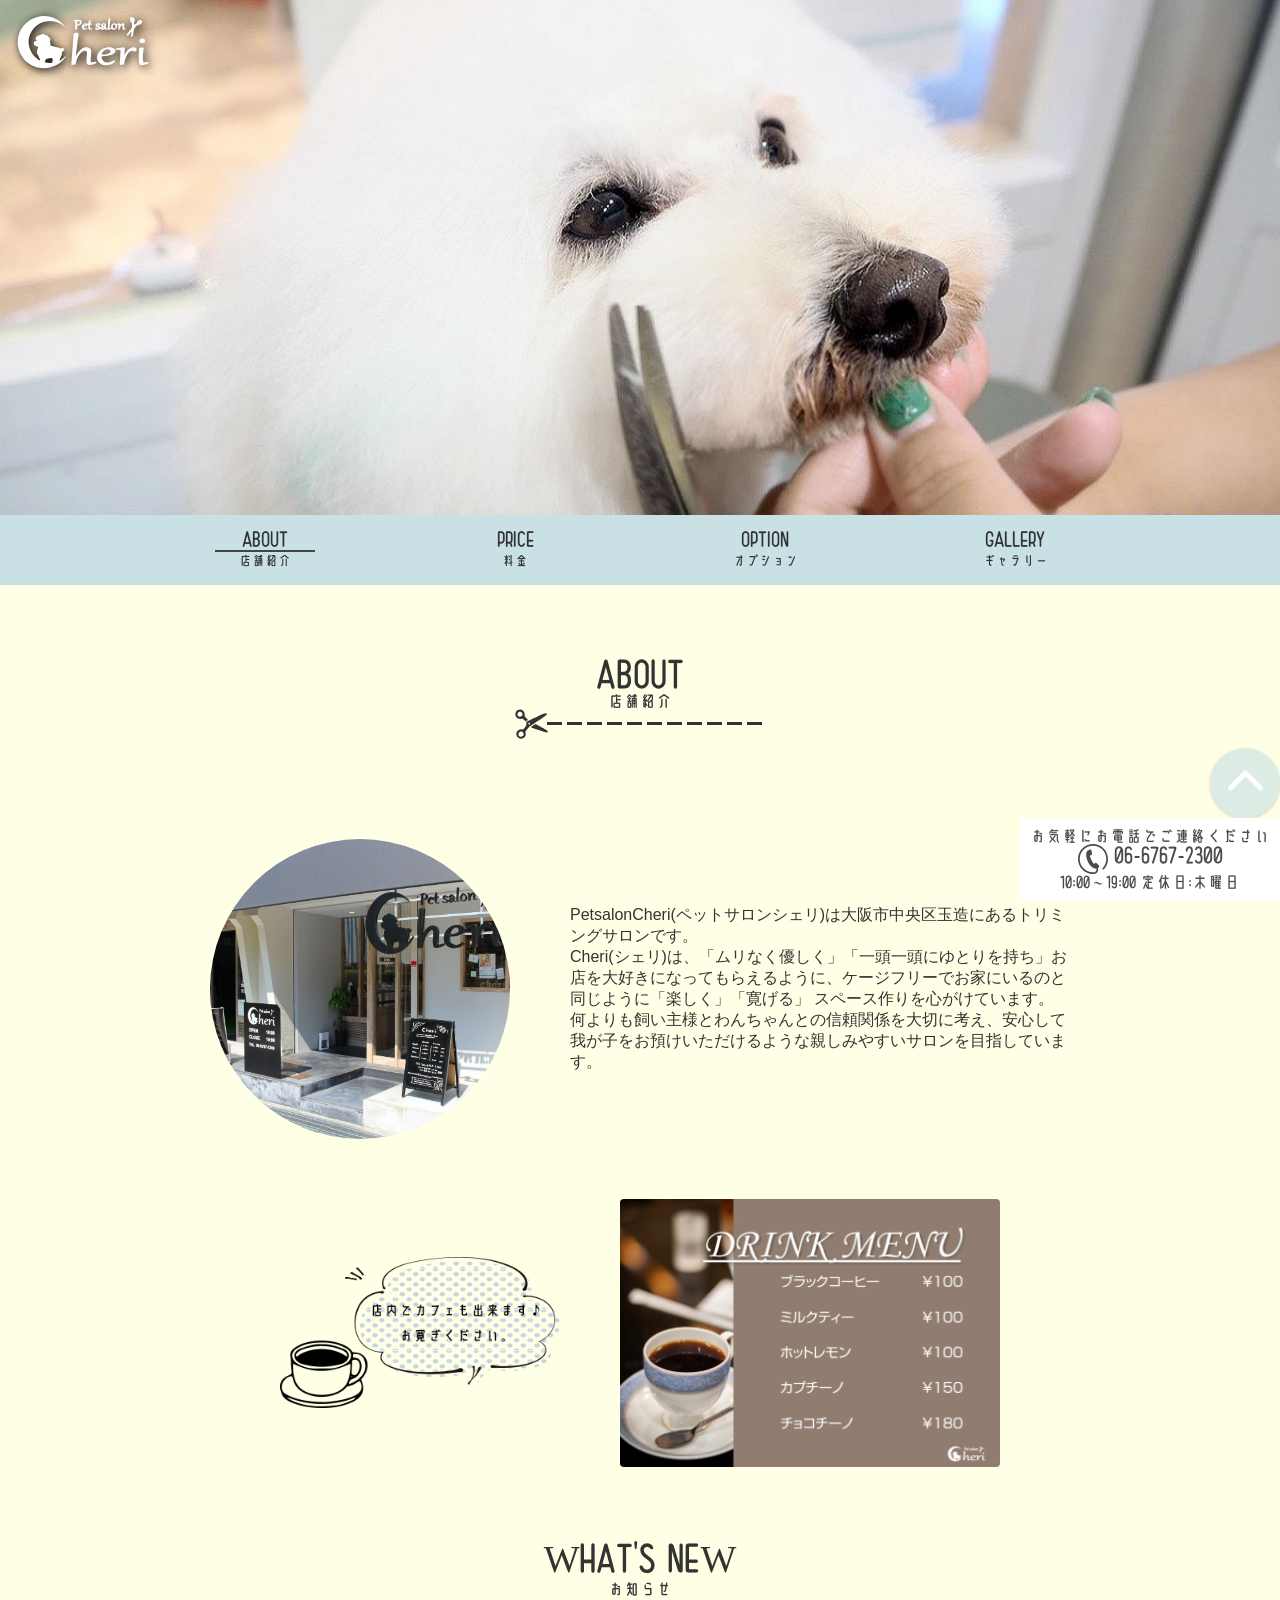
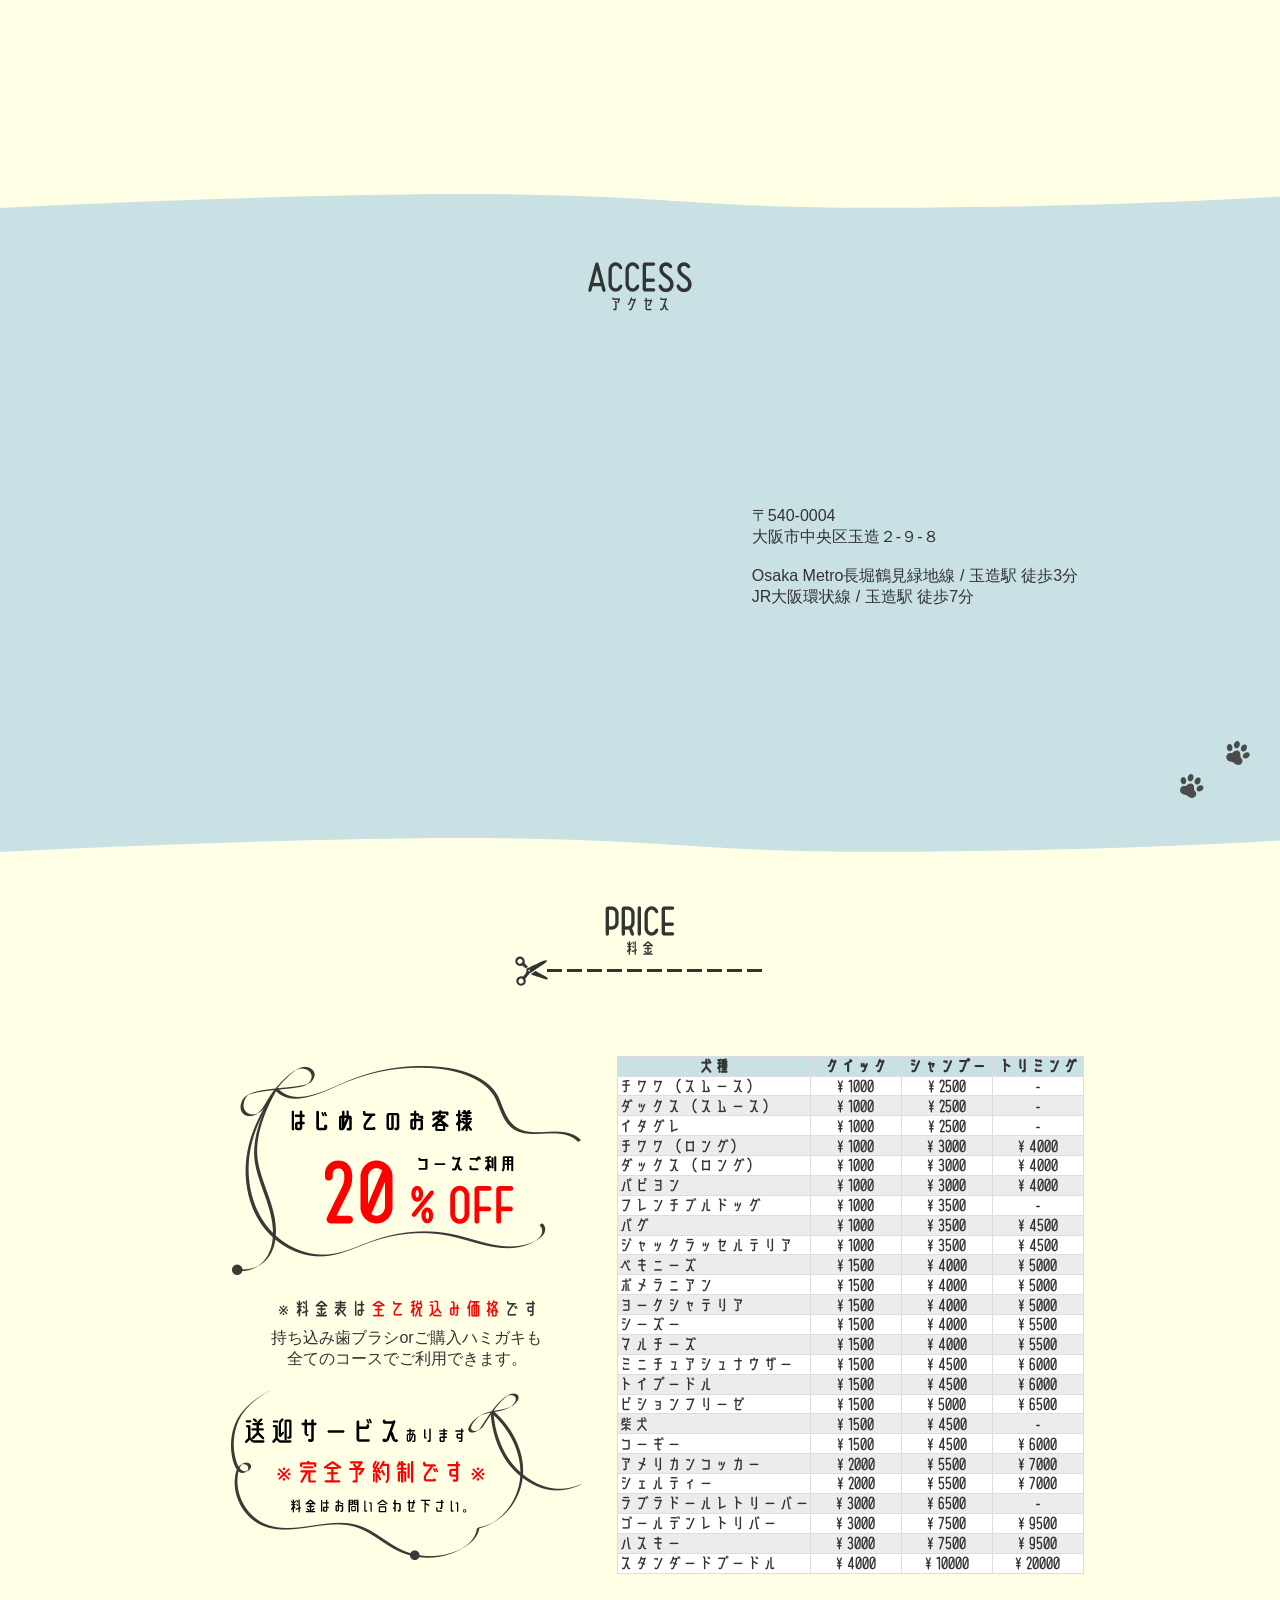
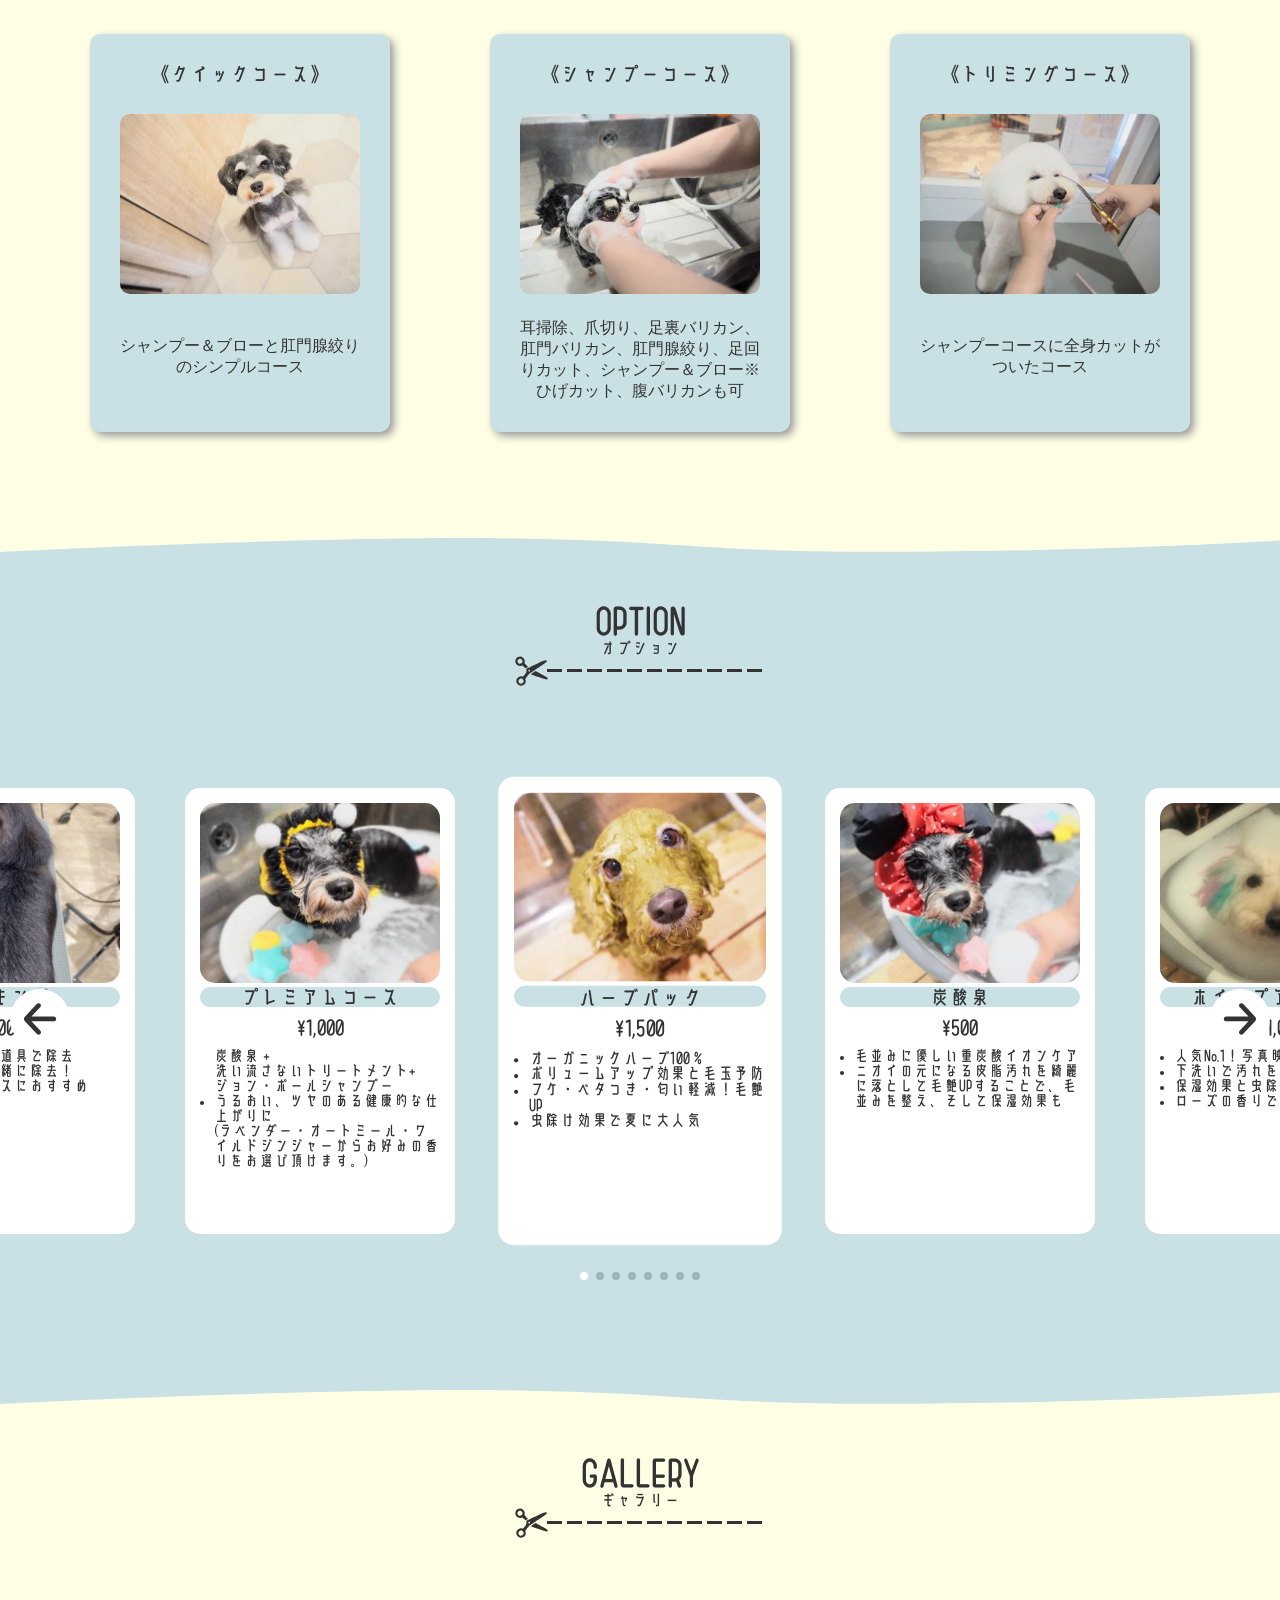
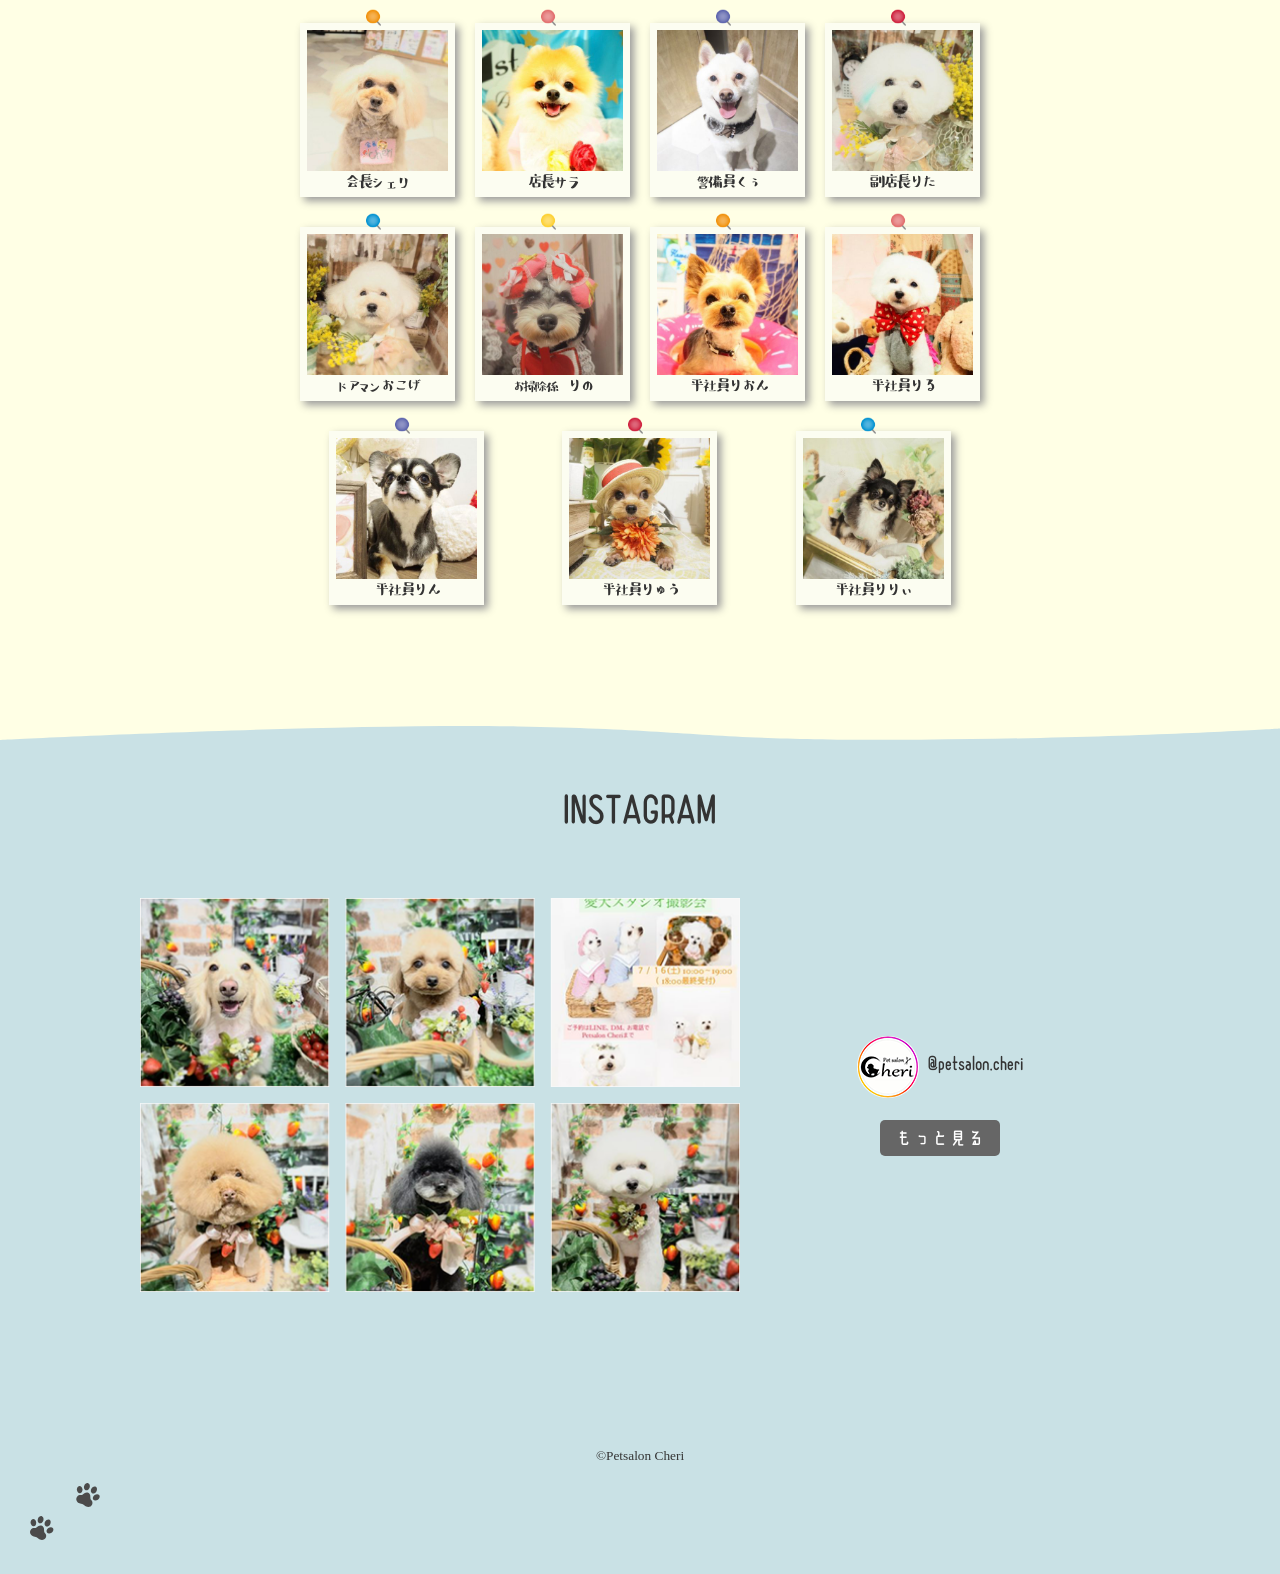
==== commit 91a25e17: "Remove back-to-portfolio tag from work pages" ====
--- a/cheri/index.html
+++ b/cheri/index.html
@@ -804,13 +804,5 @@
     <script src="script-fp.js"></script>
     <script src="lib/swiper-bundle.min.js"></script>
     <script src="swiper-fp.js"></script>
-<!-- portfolio-back -->
-<style>
-.pf-back{position:fixed;left:0;top:42%;z-index:2147483000;writing-mode:vertical-rl;padding:14px 7px;font:500 12px/1 "JetBrains Mono",ui-monospace,Menlo,monospace;letter-spacing:.12em;color:#e8eaf0;background:rgba(5,6,10,.82);border:1px solid rgba(255,255,255,.18);border-left:0;border-radius:0 10px 10px 0;text-decoration:none;backdrop-filter:blur(8px);-webkit-backdrop-filter:blur(8px);transition:background .2s,color .2s,padding .2s}
-.pf-back:hover{background:#5ef2ff;color:#031014;padding-right:11px}
-@media print{.pf-back{display:none}}
-</style>
-<a class="pf-back" href="../../" aria-label="ポートフォリオに戻る">← sonp.jp</a>
-<script>if(window.top!==window.self){var b=document.querySelector(".pf-back");if(b)b.remove()}</script>
 </body>
 </html>
